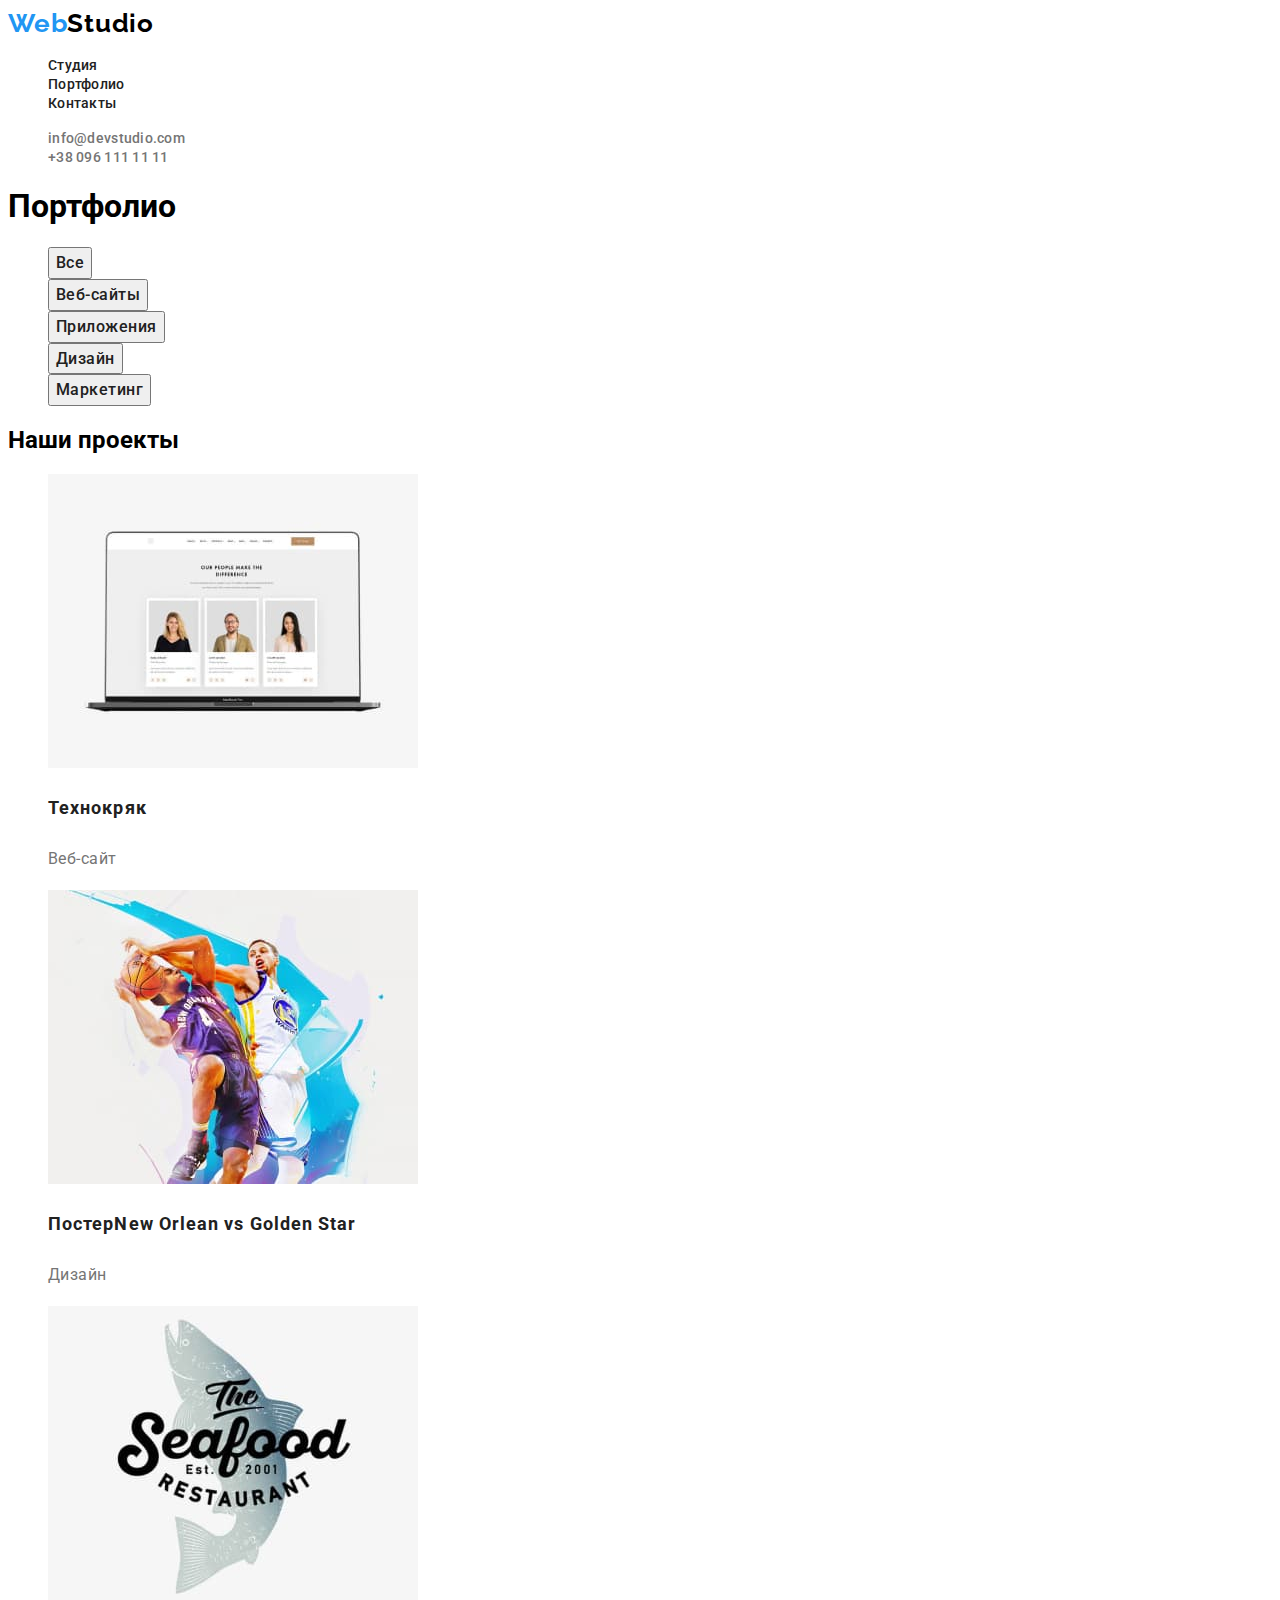
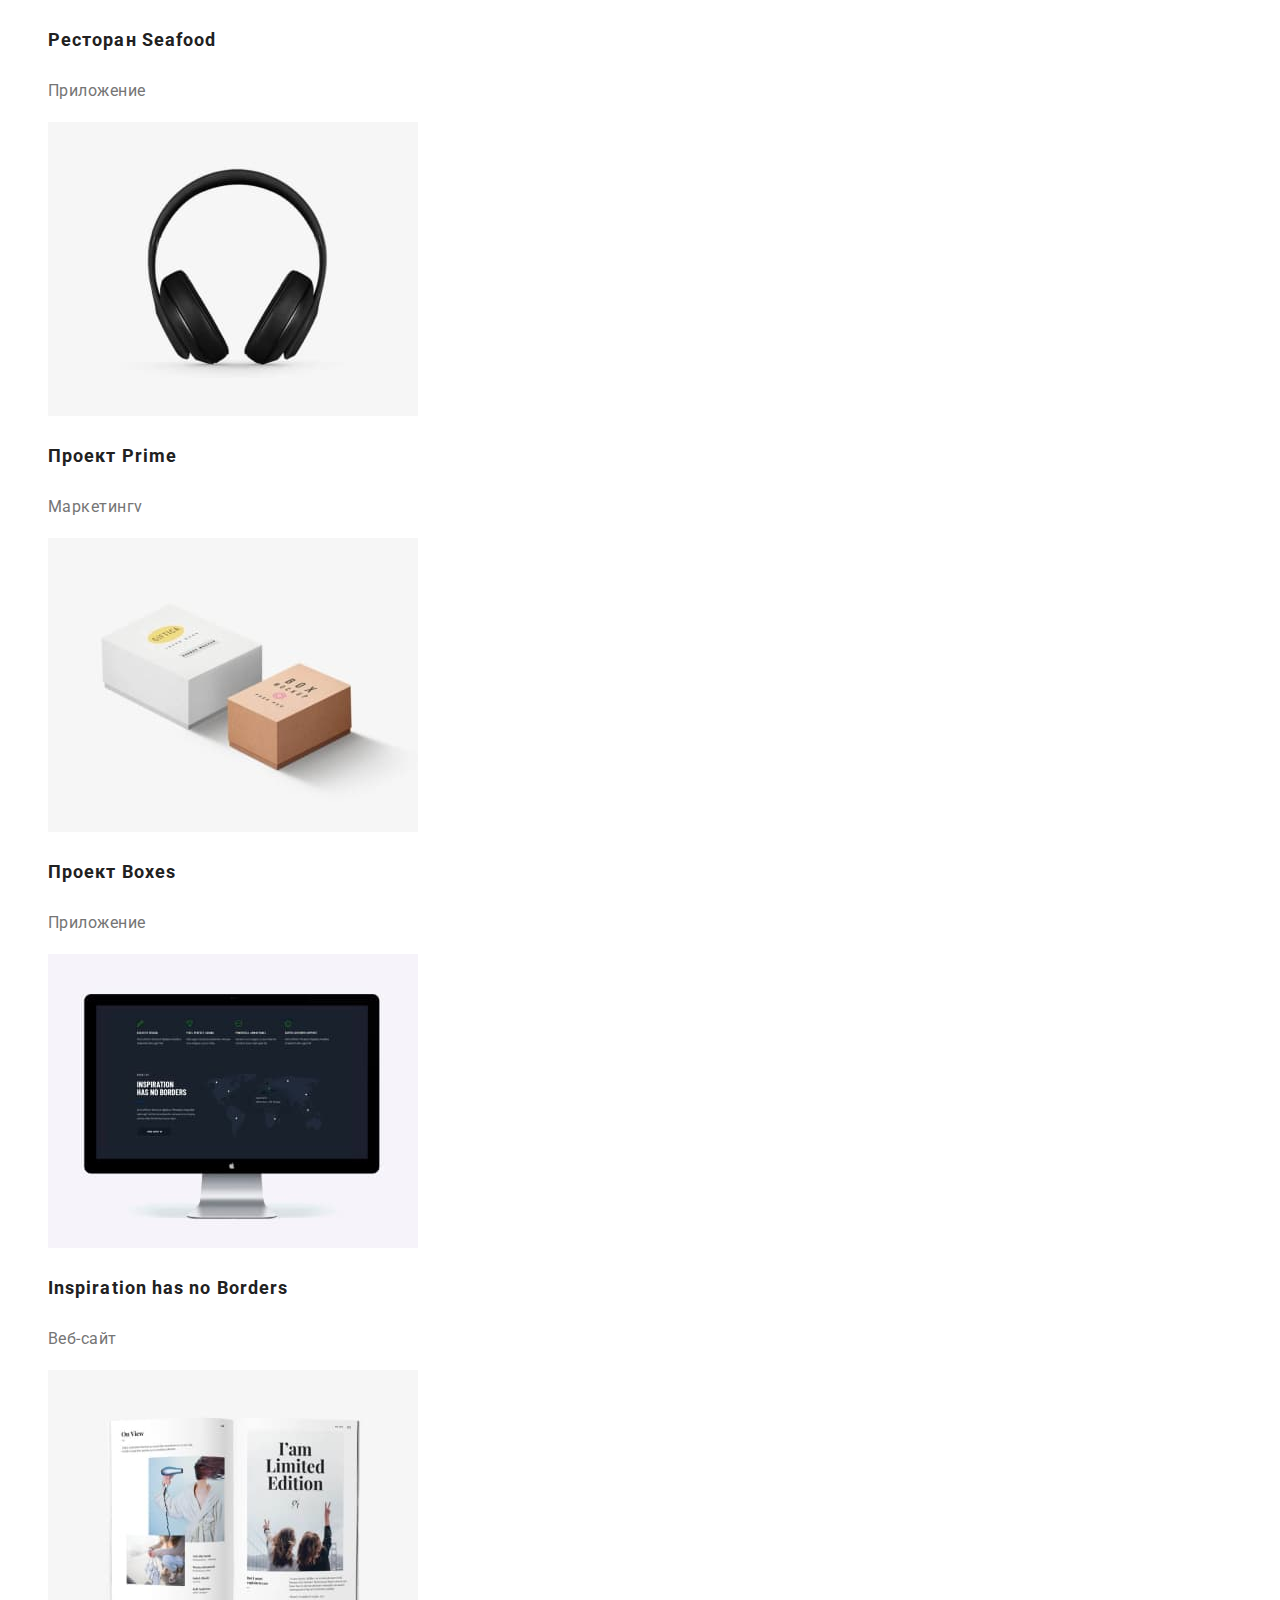
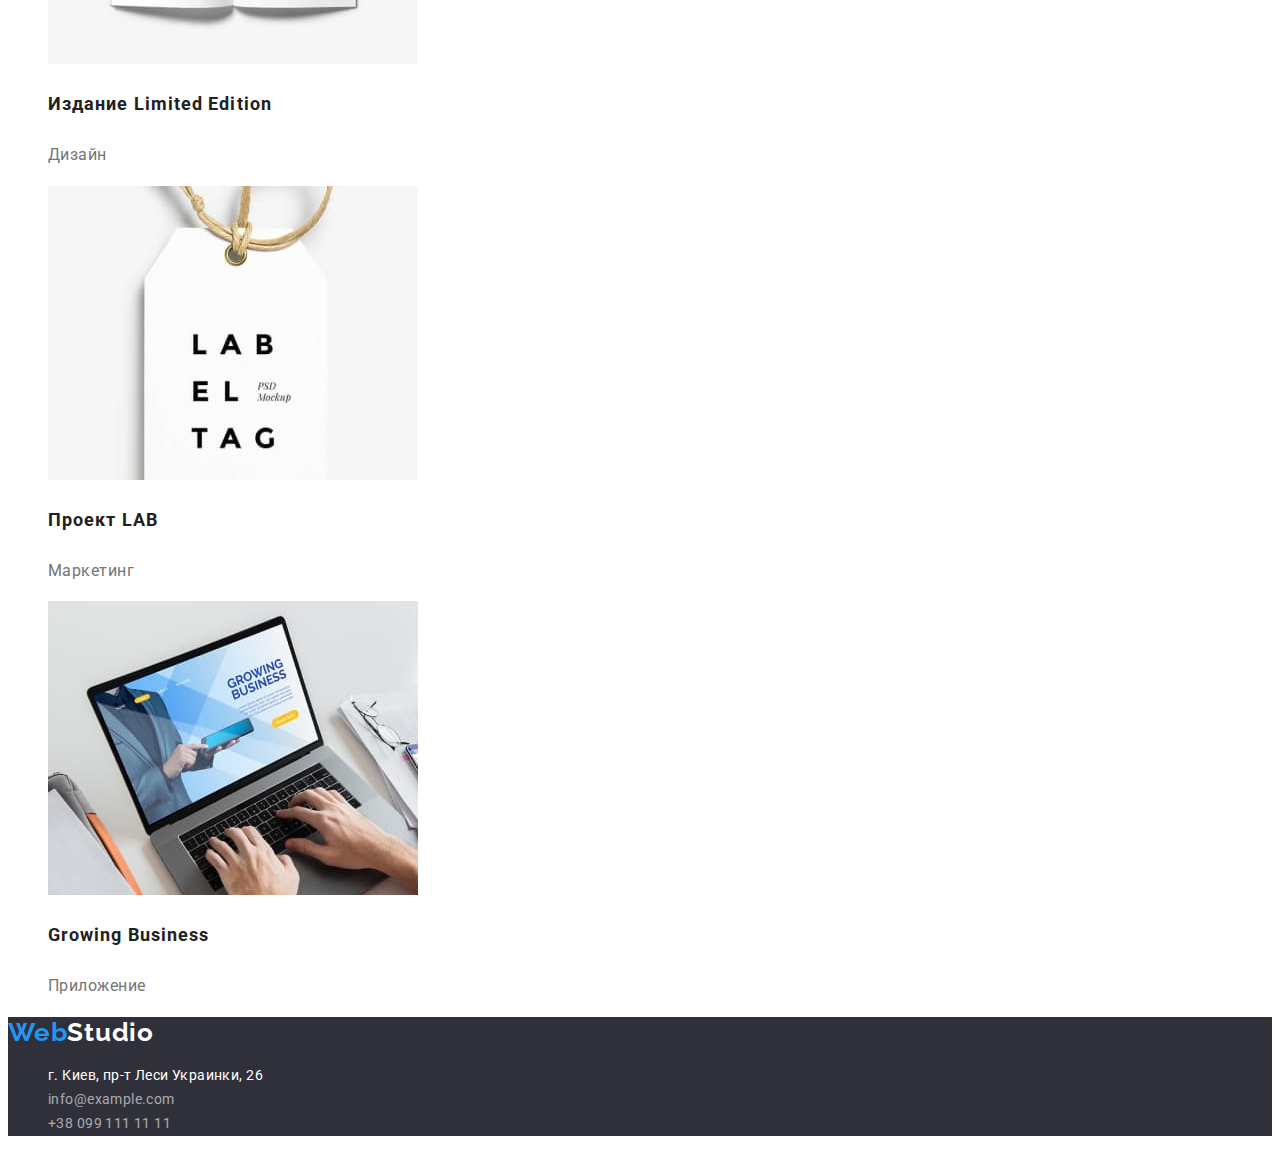
==== portfolio.html @ 003af477 "Update portfolio.html" ====
<!DOCTYPE html>
<html lang="ru">

<head>
    <meta charset="UTF-8">
    <meta http-equiv="X-UA-Compatible" content="IE=edge">
    <meta name="viewport" content="width=device-width, initial-scale=1.0">
    <title>Портфолио</title>
    <link rel="preconnect" href="https://fonts.gstatic.com">
    <link
        href="https://fonts.googleapis.com/css2?family=Raleway:wght@700&family=Roboto:wght@400;500;700;900&display=swap"
        rel="stylesheet">
    <link rel="stylesheet" href="./css/style.css">
</head>

<body>
    <header class="header">
        <nav class="header-nav">
            <a class="logo link" href="./index.html">Web<span>Studio</span></a>
            <ul class="menu list">
                <li class="menu-item"> <a class="menu-link link" href="./index.html">Студия</a>
                </li>

                <li class="menu-item"> <a class="menu-link link" href="./portfolio.html"> Портфолио </a>
                </li>

                <li class="menu-item"> <a class="menu-link link" href="/">Контакты</a>
                </li>
            </ul>
        </nav>

        <ul class="menu list">
            <li class="header-mail"><a class="mail-link link" href="mailto:info@devstudio.com">info@devstudio.com</a>
            </li>
            <li class="header-phone"><a class="phone-link link" href="tel:+380961111111">+38 096 111 11 11</a></li>
        </ul>

    </header>

    <main>
        <section>
            <h1 class="portfolio">Портфолио</h1>
            <ul class="navigation list">
                <li class="nav-element"> <button class="nav-btn" type="button">Все</button> </li>
                <li class="nav-element"> <button class="nav-btn" type="button">Веб-сайты</button> </li>
                <li class="nav-element"> <button class="nav-btn" type="button">Приложения</button> </li>
                <li class="nav-element"> <button class="nav-btn" type="button">Дизайн</button></li>
                <li class="nav-element"> <button class="nav-btn" type="button">Маркетинг</button></li>
            </ul>
        </section>
        <section>
            <h2 class="projects">Наши проекты</h2>
            <ul class="projects-list list">
                <li class="projects-list-item">
                    <img src="./images/portfolio/technokriak.jpg" alt="Страница веб-сайта проекта Технокряк" width="370"
                        height="294">
                    <h3>Технокряк</h3>
                    <p>Веб-сайт</p>
                </li>
                <li class="projects-list-item">
                    <img src="./images/portfolio/basketball-poster.jpg" alt="Игроки команд играют в баскетбол"
                        width="370" height="294">
                    <h3>Постер<span lang="en">New Orlean vs Golden Star</span> </h3>
                    <p>Дизайн</p>
                </li>
                <li class="projects-list-item">
                    <img src="./images/portfolio/seafood.jpg" alt="Логотип ресторана" width="370" height="294">
                    <h3>Ресторан <span lang="en">Seafood</span></h3>
                    <p>Приложение</p>
                </li>
                <li class="projects-list-item">
                    <img src="./images/portfolio/headphone.jpg" alt="Наушники" width="370" height="294">
                    <h3>Проект <span lang="en">Prime</span></h3>
                    <p>Маркетингv</p>
                </li>
                <li class="projects-list-item">
                    <img src="./images/portfolio/boxes.jpg" alt="Образцы коробок з логотипами" width="370" height="294">
                    <h3>Проект <span lang="en">Boxes</span></h3>
                    <p>Приложение</p>
                </li>
                <li class="projects-list-item">
                    <img src="./images/portfolio/inspiration.jpg" alt="Приветственная страница веб-сайта" width="370"
                        height="294">
                    <h3 lang="en">Inspiration has no Borders</h3>
                    <p>Веб-сайт</p>
                </li>

                <li class="projects-list-item">
                    <img src="./images/portfolio/magazine.jpg" alt="Развертка печатного издания" width="370"
                        height="294">
                    <h3>Издание <span lang="en">Limited Edition</span></h3>
                    <p>Дизайн</p>
                </li>

                <li class="projects-list-item">
                    <img src="./images/portfolio/label-tag.jpg" alt="Етикетка бренда" width="370" height="294">
                    <h3>Проект <span lang="en">LAB</span></h3>
                    <p>Маркетинг</p>
                </li>
                <li class="projects-list-item">
                    <img src="./images/portfolio/growing-business.jpg"
                        alt="Приветственная страница приложения на лептопе" width="370" height="294">
                    <h3 lang="en"> Growing Business</h3>
                    <p>Приложение</p>
                </li>
            </ul>
        </section>


    </main>

    <footer class="footer">
        <a class="logo link" href="./index.html"> Web<span>Studio</span></a>
        <address>
            <ul class="main-contact list">
                <li class="footer-location"> <a class="footer-location-link link"
                        href="https://goo.gl/maps/r5K1gxjUBZvfCBvk8">г.
                        Киев, пр-т Леси Украинки, 26</a>
                </li>

                <li class="footer-mail"> <a class="footer-mail-link link"
                        href="mailto:info@example.com">info@example.com</a>
                </li>

                <li class="footer-phone"> <a class="footer-phone-link link" href="tel:+380991111111">+38 099 111 11
                        11</a>
                </li>
            </ul>
        </address>
    </footer>
</body>

</html>
---- css/style.css ----
:root {
  --accent-color: #2196f3;
  --main-text-color: #212121;
  --secondary-text-color: #757575;
  --main-letter-spacing: 0.03em;
  --main-font-size: 14px;
}

body {
  font-family: "Roboto", sans-serif;
}

.list {
  list-style: none;
}

.link {
  text-decoration: none;
}

/*=====================LOGO=======================*/
.logo {
  font-family: "Raleway", "Oleo Script", sans-serif;
  font-weight: 700;
  font-size: 26px;
  line-height: 1.19;
  /* identical to box height */
  letter-spacing: var(--main-letter-spacing);
  color: var(--accent-color);
}
.header .logo span {
  color: #000000;
}

.footer .logo span {
  color: #ffffff;
}
/*========================MENU=====================*/

.header {
  background: #ffffff;
}

.menu-link {
  font-weight: 500;
  font-size: var(--main-font-size);
  line-height: 1.14;
  letter-spacing: 0.02em;
  color: var(--main-text-color);
}

.menu-link:hover,
.menu-link:focus {
  color: var(--accent-color);
}

.mail-link {
  font-weight: 500;
  font-size: var(--main-font-size);
  line-height: 1.14;
  letter-spacing: 0.02em;
  color: var(--secondary-text-color);
}

.mail-link:hover,
.mail-link:focus {
  color: var(--accent-color);
}

.phone-link {
  font-weight: 500;
  font-size: var(--main-font-size);
  line-height: 1.14;
  letter-spacing: 0.02em;
  color: var(--secondary-text-color);
}

.phone-link:hover,
.phone-link:focus {
  color: var(--accent-color);
}

/*=====================HERO========================*/

.hero {
  background: #2f303a;
}

.hero-text {
  font-weight: 900;
  font-size: 44px;
  line-height: 1.36;
  text-align: center;
  letter-spacing: 0.06em;
  text-transform: uppercase;
  color: #ffffff;
}

.hero-btn {
  font-style: normal;
  font-weight: 700;
  font-size: 16px;
  line-height: 1.87;
  letter-spacing: 0.06em;
  color: #ffffff;
  background: var(--accent-color);
  cursor: pointer;
}

.hero-btn:hover,
.hero-btn:focus {
  background: #188ce8;
}

/*======================ADVANTAGES====================*/

.advantages-list-item > h3 {
  font-weight: 700;
  font-size: var(--main-font-size);
  line-height: 1.14;
  letter-spacing: var(--main-letter-spacing);
  text-transform: uppercase;

  color: var(--main-text-color);
}

.advantages-list-item > p {
  font-size: var(--main-font-size);
  line-height: 1.71;
  /* or 171% */

  letter-spacing: var(--main-letter-spacing);
  color: var(--secondary-text-color);
}

/*========================PERFORMANS===============*/

.performans-header {
  font-weight: 700;
  font-size: 36px;
  line-height: 1.16;
  text-align: center;
  letter-spacing: var(--main-letter-spacing);
  color: var(--main-text-color);
}

/*=========================TEAM=====================*/

.our-team {
  background: #f5f4fa;
}

.our-team-header {
  font-weight: 700;
  font-size: 36px;
  line-height: 1.16;
  text-align: center;
  letter-spacing: var(--main-letter-spacing);
  color: var(--main-text-color);
}
.our-team-list-item {
  background: #ffffff;
}

.our-team-list-item > h3 {
  font-weight: 500;
  font-size: 16px;
  line-height: 1.19;
  /* identical to box height */

  /*text-align: center; */
  letter-spacing: var(--main-letter-spacing);
  color: var(--main-text-color);
}

.our-team-list-item > p {
  font-size: 16px;
  line-height: 1.19;
  /* identical to box height */

  /*text-align: center;*/
  letter-spacing: var(--main-letter-spacing);
  color: var(--secondary-text-color);
}

/*========================FOOTER====================*/

.footer {
  background: #2f303a;
}

.footer-location-link {
  font-weight: 400;
  font-style: normal;
  font-size: var(--main-font-size);
  line-height: 1.71;
  /* or 171% */
  letter-spacing: var(--main-letter-spacing);
  color: #ffffff;
}
.footer-mail-link,
.footer-phone-link {
  font-weight: 400;
  font-style: normal;
  font-size: var(--main-font-size);
  line-height: 1.71;
  /* or 171% */
  letter-spacing: var(--main-letter-spacing);
  color: rgba(255, 255, 255, 0.6);
}

/*=====================PORTFOLIO======================*/
/*=====================NAVIGATION====================*/

.nav-btn {
  font: inherit;
  font-weight: 500;
  font-size: 16px;
  line-height: 1.62;
  /* identical to box height, or 162% */

  /*text-align: center;*/
  letter-spacing: var(--main-letter-spacing);
  color: var(--main-text-color);
}

.nav-btn:focus,
.nav-btn:hover {
  color: #ffffff;
  background-color: var(--accent-color);
  cursor: pointer;
}

.projects-list-item > h3 {
  font-weight: 700;
  font-size: 18px;
  line-height: 2;
  /* identical to box height, or 200% */
  letter-spacing: 0.06em;
  color: var(--main-text-color);
}

.projects-list-item > p {
  font-size: 16px;
  line-height: 1.87;
  /* identical to box height, or 187% */
  letter-spacing: var(--main-letter-spacing);
  color: var(--secondary-text-color);
}
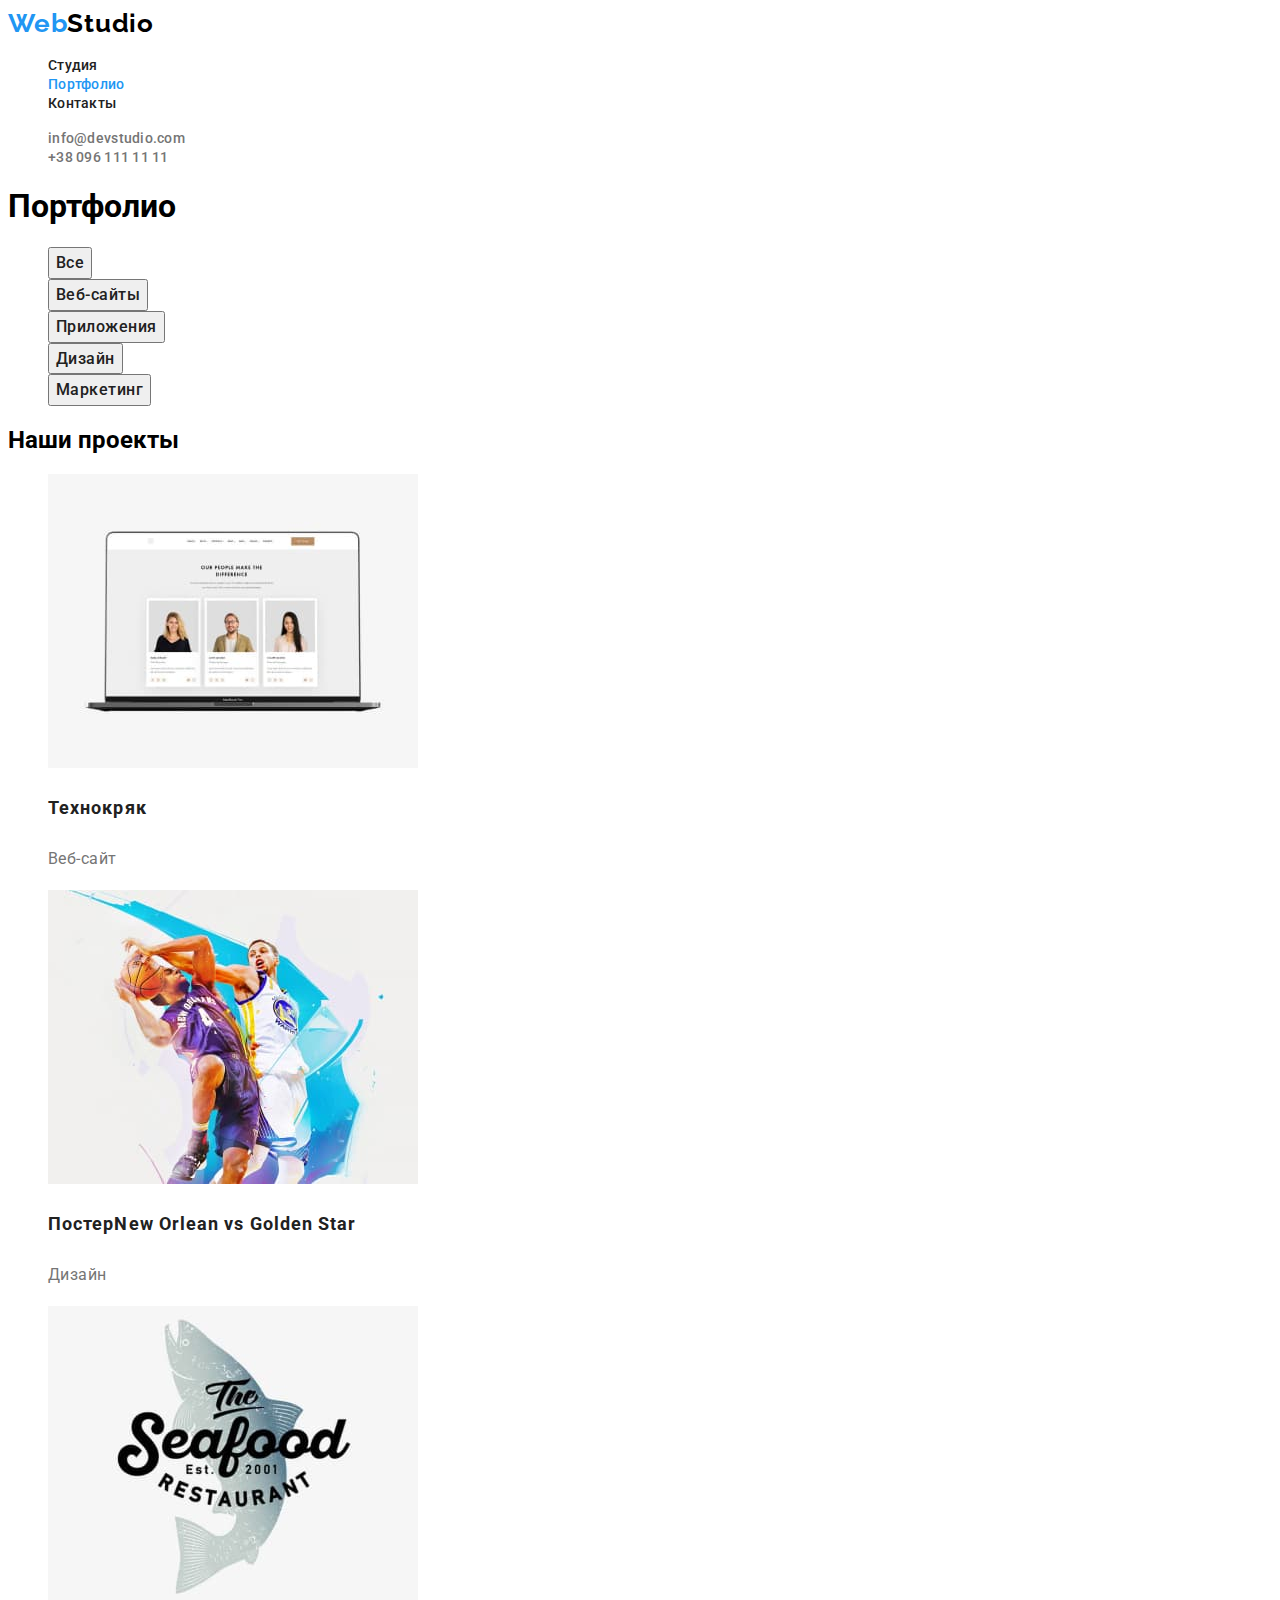
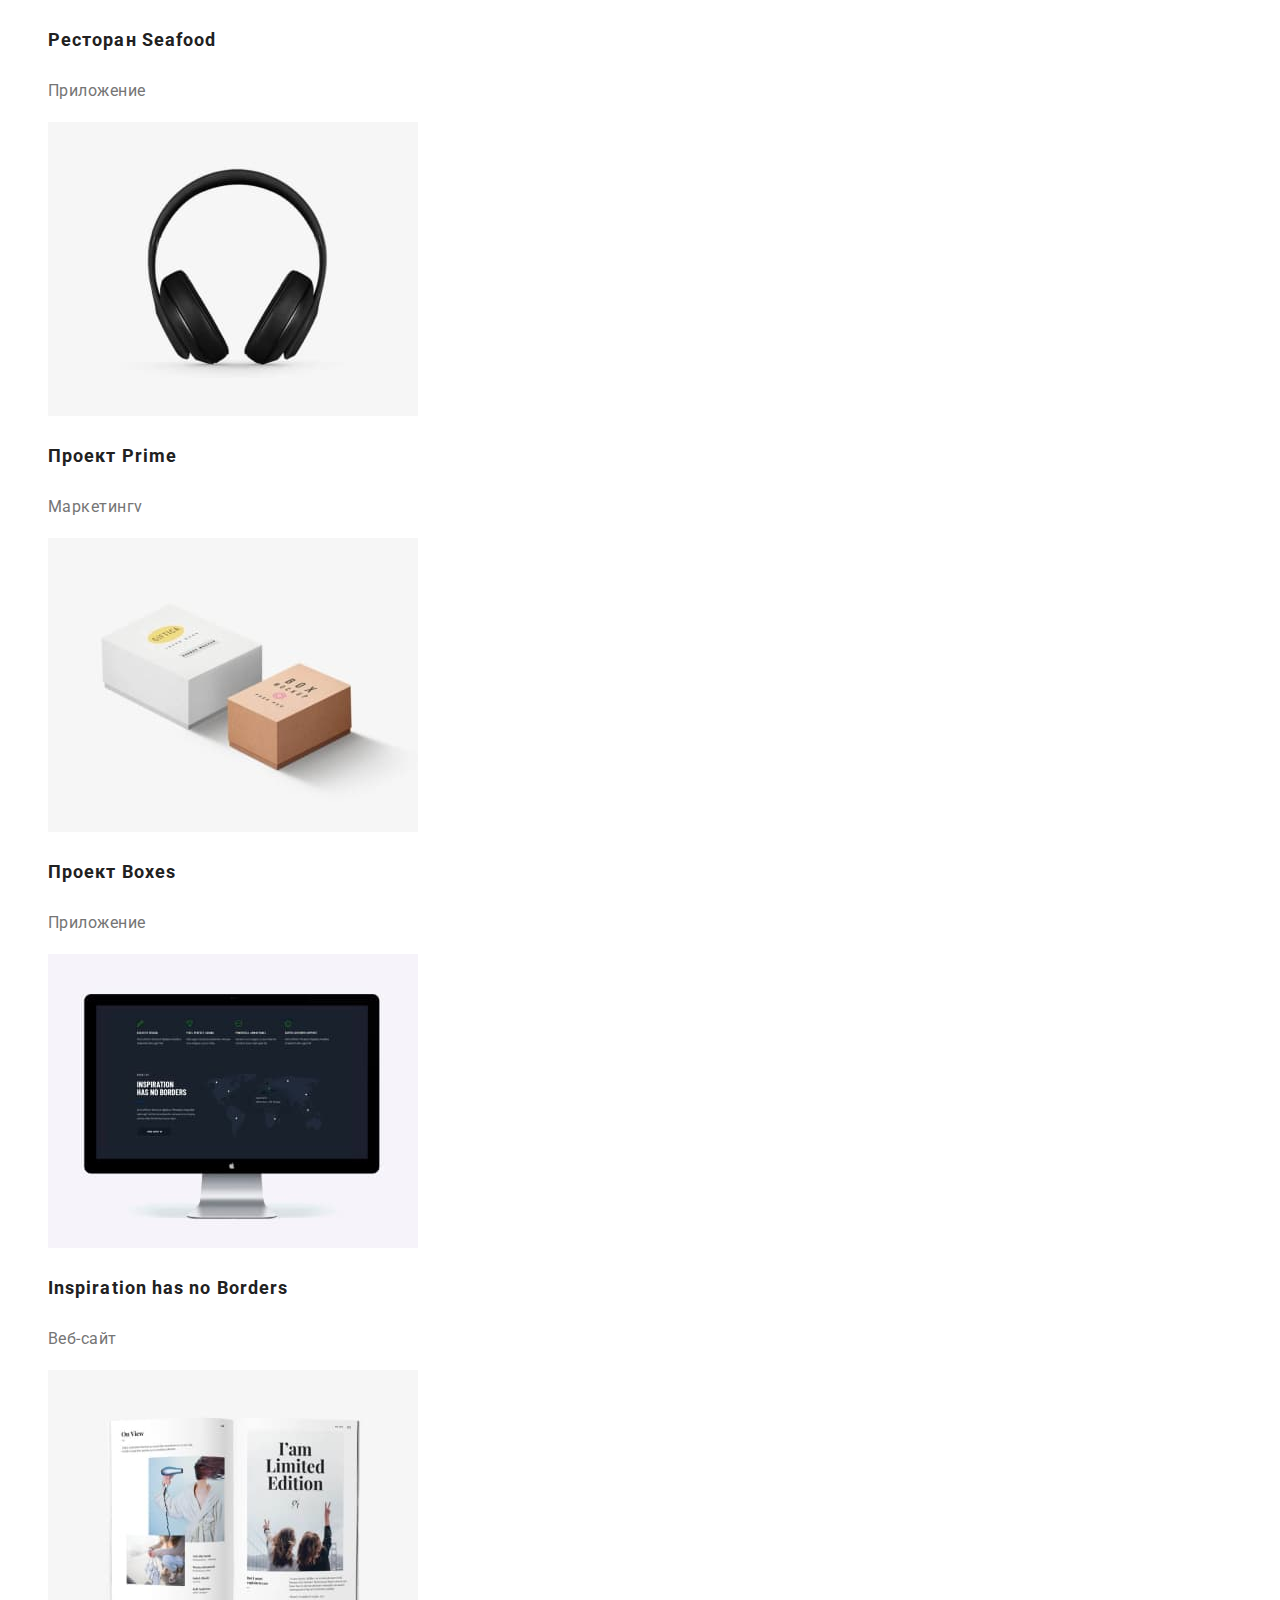
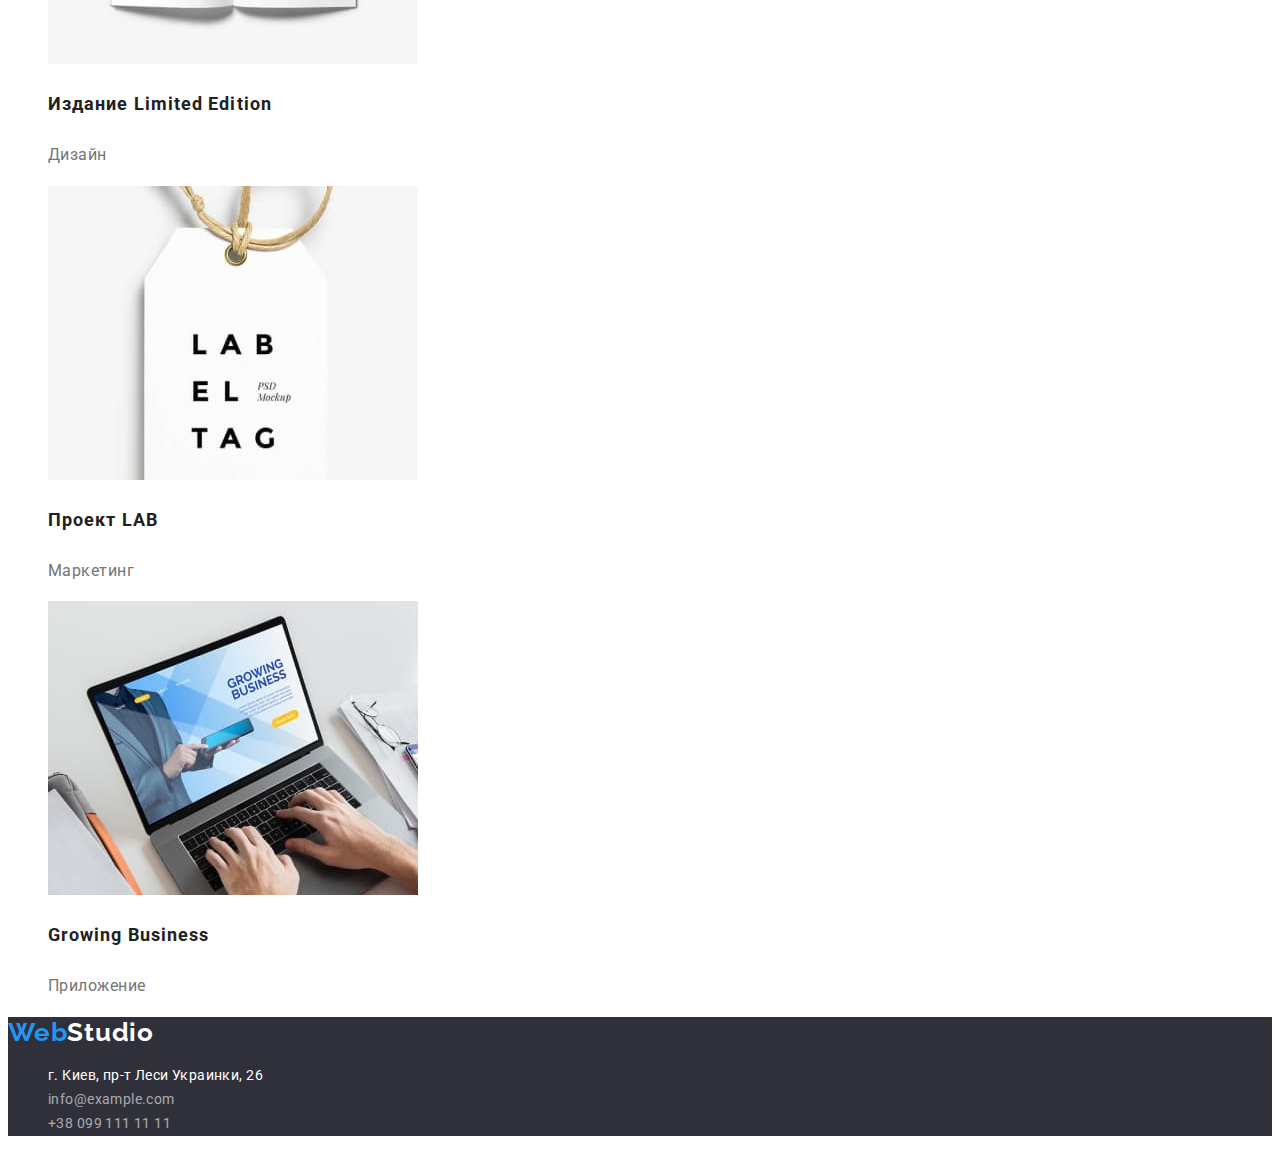
==== commit 8955b559: "Додає стан поточної сторінки" ====
--- a/portfolio.html
+++ b/portfolio.html
@@ -21,7 +21,7 @@
                 <li class="menu-item"> <a class="menu-link link" href="./index.html">Студия</a>
                 </li>
 
-                <li class="menu-item"> <a class="menu-link link" href="./portfolio.html"> Портфолио </a>
+                <li class="menu-item"> <a class="menu-link link current" href="./portfolio.html"> Портфолио </a>
                 </li>
 
                 <li class="menu-item"> <a class="menu-link link" href="/">Контакты</a>
@@ -30,9 +30,11 @@
         </nav>
 
         <ul class="menu list">
-            <li class="header-mail"><a class="mail-link link" href="mailto:info@devstudio.com">info@devstudio.com</a>
+            <li class="header-mail"><a class="header-contact-link link"
+                    href="mailto:info@devstudio.com">info@devstudio.com</a>
             </li>
-            <li class="header-phone"><a class="phone-link link" href="tel:+380961111111">+38 096 111 11 11</a></li>
+            <li class="header-phone"><a class="header-contact-link link" href="tel:+380961111111">+38 096 111 11 11</a>
+            </li>
         </ul>
 
     </header>
@@ -47,9 +49,9 @@
                 <li class="nav-element"> <button class="nav-btn" type="button">Дизайн</button></li>
                 <li class="nav-element"> <button class="nav-btn" type="button">Маркетинг</button></li>
             </ul>
-        </section>
-        <section>
+
             <h2 class="projects">Наши проекты</h2>
+
             <ul class="projects-list list">
                 <li class="projects-list-item">
                     <img src="./images/portfolio/technokriak.jpg" alt="Страница веб-сайта проекта Технокряк" width="370"
@@ -118,11 +120,11 @@
                         Киев, пр-т Леси Украинки, 26</a>
                 </li>
 
-                <li class="footer-mail"> <a class="footer-mail-link link"
+                <li class="footer-mail"> <a class="footer-contact-link link"
                         href="mailto:info@example.com">info@example.com</a>
                 </li>
 
-                <li class="footer-phone"> <a class="footer-phone-link link" href="tel:+380991111111">+38 099 111 11
+                <li class="footer-phone"> <a class="footer-contact-link link" href="tel:+380991111111">+38 099 111 11
                         11</a>
                 </li>
             </ul>
--- a/css/style.css
+++ b/css/style.css
@@ -2,8 +2,15 @@
   --accent-color: #2196f3;
   --main-text-color: #212121;
   --secondary-text-color: #757575;
+  --accent-content-color: #ffffff;
+  --header-logo-color: #000000;
   --main-letter-spacing: 0.03em;
   --main-font-size: 14px;
+  --hero-bgr: #2f303a;
+  --focus-hero-btn-bgr:#188ce8;
+  --our-team-bgr: #f5f4fa;
+  --footer-bgr: #2f303a;
+  --footer-link-color: rgba(255, 255, 255, 0.6);
 }
 
 body {
@@ -16,6 +23,7 @@
 
 .link {
   text-decoration: none;
+  color: inherit;
 }
 
 /*=====================LOGO=======================*/
@@ -28,17 +36,18 @@
   letter-spacing: var(--main-letter-spacing);
   color: var(--accent-color);
 }
+
 .header .logo span {
-  color: #000000;
+  color: var(--header-logo-color);
 }
 
 .footer .logo span {
-  color: #ffffff;
+  color: var(--accent-content-color);
 }
 /*========================MENU=====================*/
 
 .header {
-  background: #ffffff;
+  color: var(--accent-content-color);;
 }
 
 .menu-link {
@@ -54,7 +63,11 @@
   color: var(--accent-color);
 }
 
-.mail-link {
+.menu-link.current {
+  color: var(--accent-color); 
+}
+
+.header-contact-link {
   font-weight: 500;
   font-size: var(--main-font-size);
   line-height: 1.14;
@@ -62,28 +75,15 @@
   color: var(--secondary-text-color);
 }
 
-.mail-link:hover,
-.mail-link:focus {
+.header-contact-link:hover,
+.header-contact-link:focus {
   color: var(--accent-color);
 }
 
-.phone-link {
-  font-weight: 500;
-  font-size: var(--main-font-size);
-  line-height: 1.14;
-  letter-spacing: 0.02em;
-  color: var(--secondary-text-color);
-}
-
-.phone-link:hover,
-.phone-link:focus {
-  color: var(--accent-color);
-}
-
 /*=====================HERO========================*/
 
 .hero {
-  background: #2f303a;
+  background: var(--hero-bgr);
 }
 
 .hero-text {
@@ -93,7 +93,7 @@
   text-align: center;
   letter-spacing: 0.06em;
   text-transform: uppercase;
-  color: #ffffff;
+  color: var(--accent-content-color);
 }
 
 .hero-btn {
@@ -102,14 +102,14 @@
   font-size: 16px;
   line-height: 1.87;
   letter-spacing: 0.06em;
-  color: #ffffff;
+  color: var(--accent-content-color);
   background: var(--accent-color);
   cursor: pointer;
 }
 
 .hero-btn:hover,
 .hero-btn:focus {
-  background: #188ce8;
+  background: var(--focus-hero-btn-bgr);
 }
 
 /*======================ADVANTAGES====================*/
@@ -147,7 +147,7 @@
 /*=========================TEAM=====================*/
 
 .our-team {
-  background: #f5f4fa;
+  background: var(--our-team-bgr);
 }
 
 .our-team-header {
@@ -159,10 +159,10 @@
   color: var(--main-text-color);
 }
 .our-team-list-item {
-  background: #ffffff;
-}
-
-.our-team-list-item > h3 {
+  background: var(--accent-content-color);
+}
+
+.our-team-title {
   font-weight: 500;
   font-size: 16px;
   line-height: 1.19;
@@ -173,7 +173,7 @@
   color: var(--main-text-color);
 }
 
-.our-team-list-item > p {
+.our-team-description {
   font-size: 16px;
   line-height: 1.19;
   /* identical to box height */
@@ -186,7 +186,7 @@
 /*========================FOOTER====================*/
 
 .footer {
-  background: #2f303a;
+  background: var(--footer-bgr);
 }
 
 .footer-location-link {
@@ -196,17 +196,16 @@
   line-height: 1.71;
   /* or 171% */
   letter-spacing: var(--main-letter-spacing);
-  color: #ffffff;
-}
-.footer-mail-link,
-.footer-phone-link {
+  color: var(--accent-content-color);
+}
+.footer-contact-link {
   font-weight: 400;
   font-style: normal;
   font-size: var(--main-font-size);
   line-height: 1.71;
   /* or 171% */
   letter-spacing: var(--main-letter-spacing);
-  color: rgba(255, 255, 255, 0.6);
+  color: var(--footer-link-color);
 }
 
 /*=====================PORTFOLIO======================*/
@@ -226,7 +225,7 @@
 
 .nav-btn:focus,
 .nav-btn:hover {
-  color: #ffffff;
+  color: var(--accent-content-color);
   background-color: var(--accent-color);
   cursor: pointer;
 }
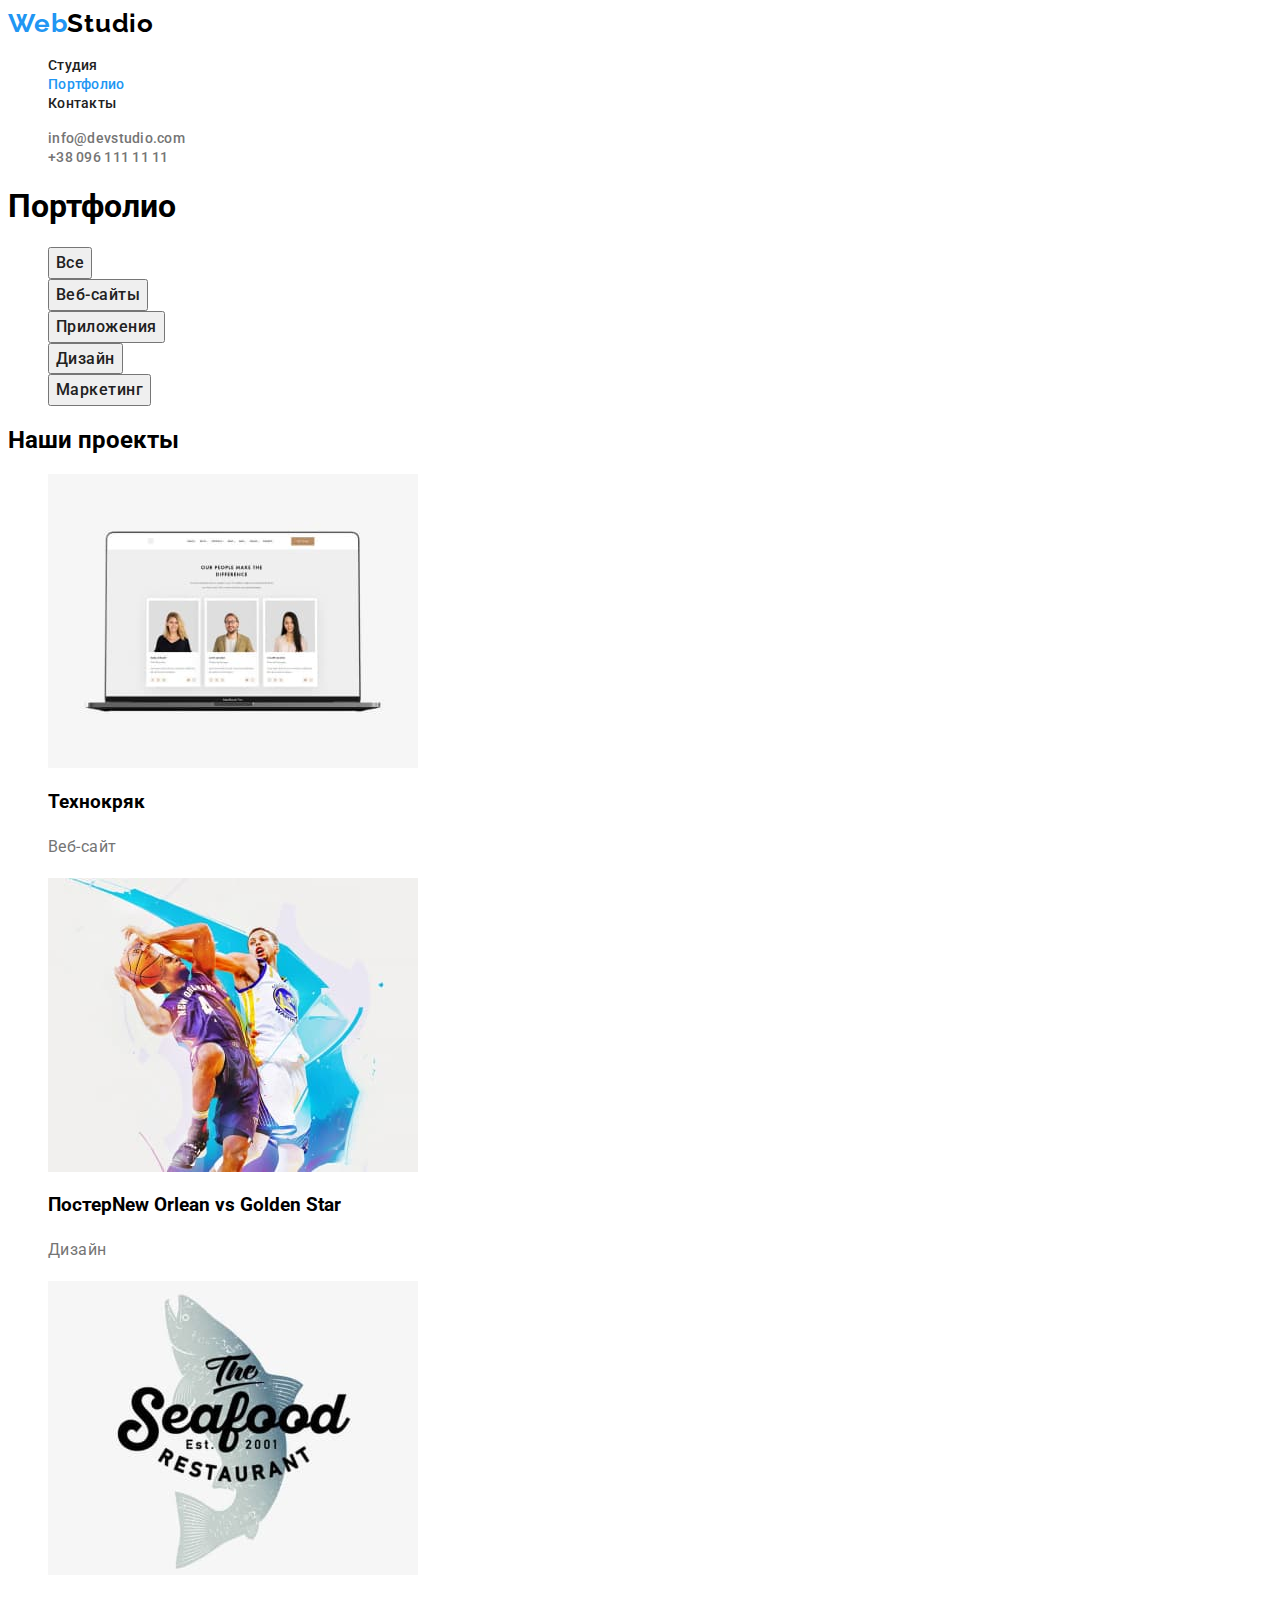
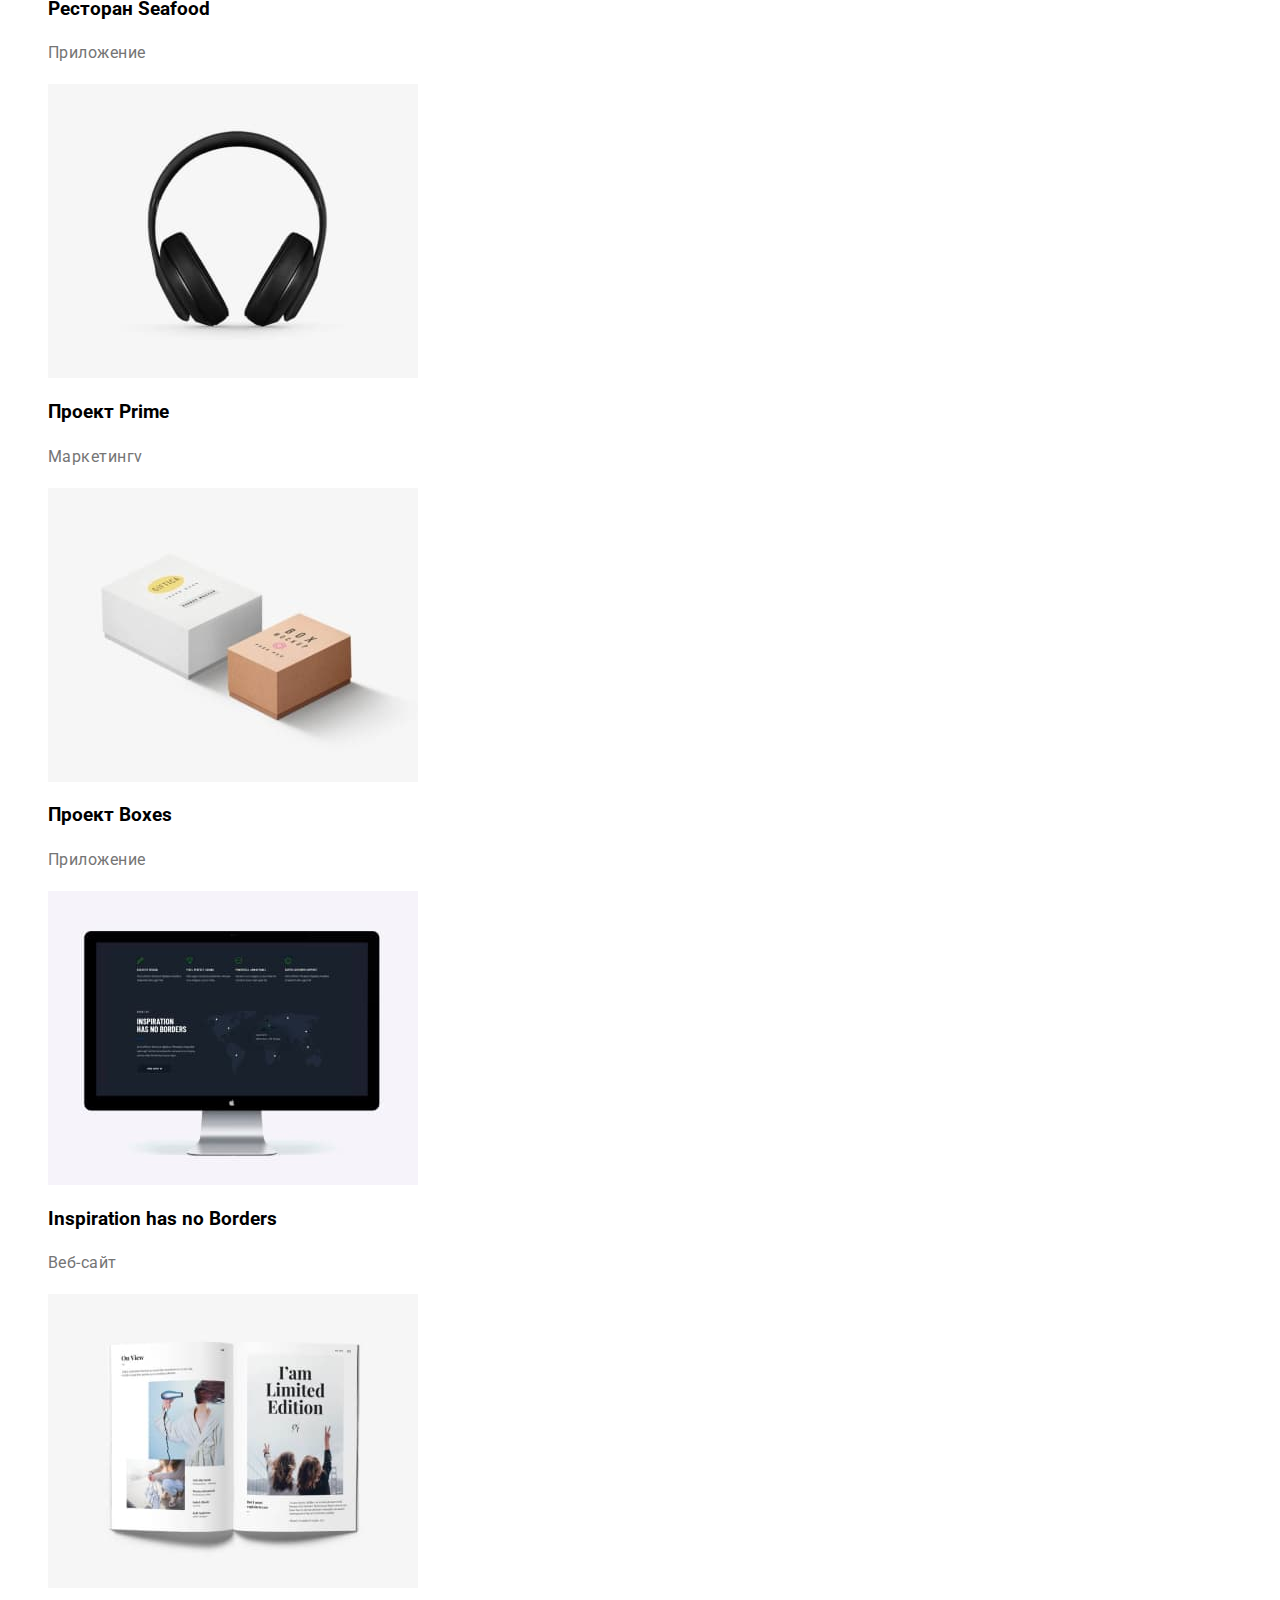
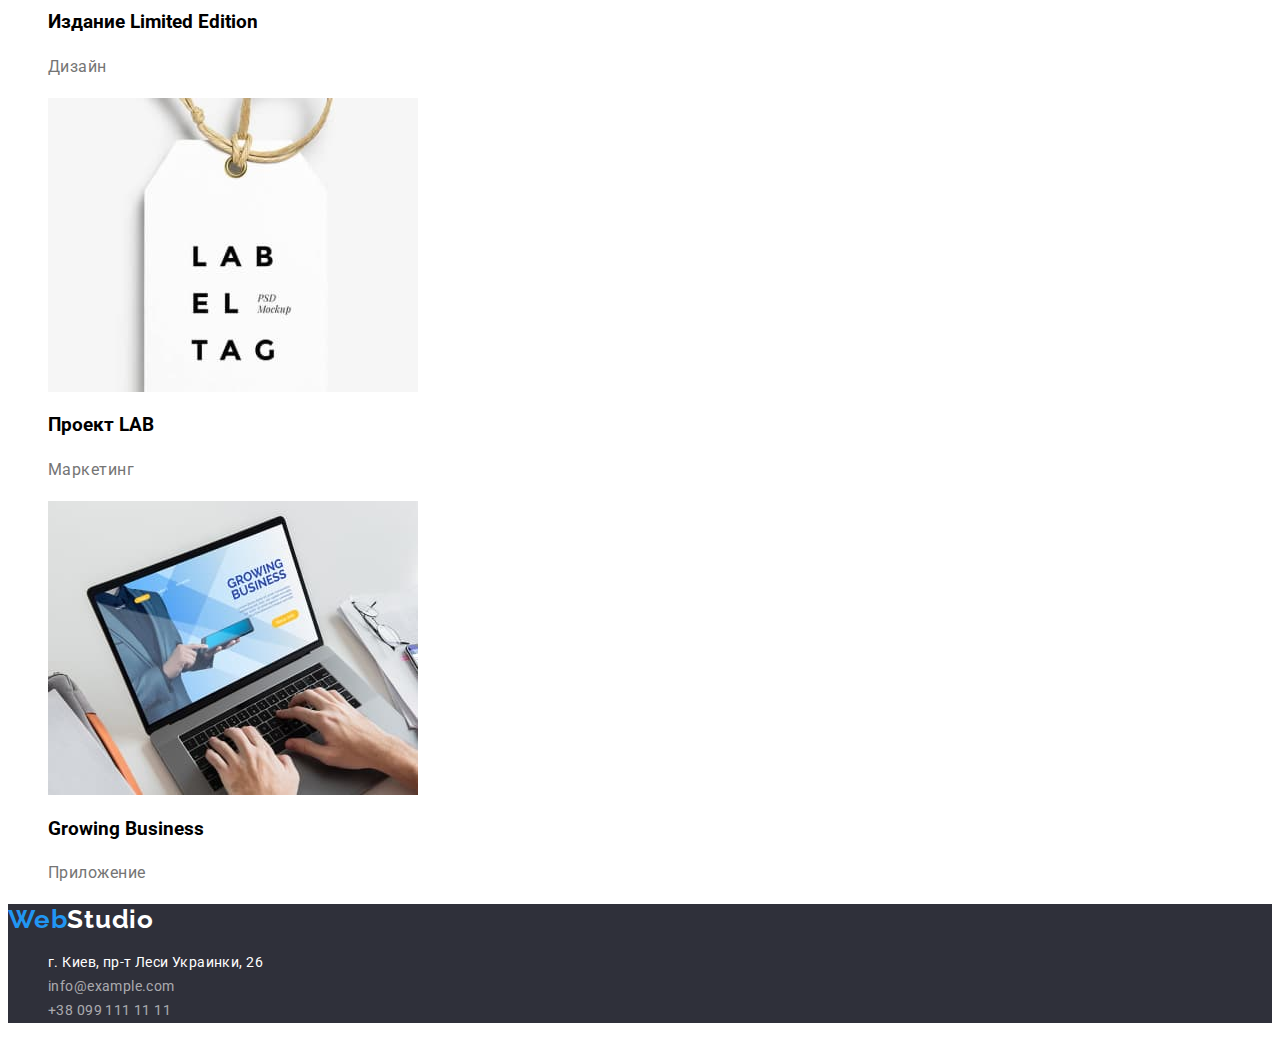
==== commit c70eba06: "оптимізує класи портфоліо" ====
--- a/portfolio.html
+++ b/portfolio.html
@@ -18,22 +18,23 @@
         <nav class="header-nav">
             <a class="logo link" href="./index.html">Web<span>Studio</span></a>
             <ul class="menu list">
-                <li class="menu-item"> <a class="menu-link link" href="./index.html">Студия</a>
+                <li class="menu-item"> <a class="header-link navigation link" href="./index.html">Студия</a>
                 </li>
 
-                <li class="menu-item"> <a class="menu-link link current" href="./portfolio.html"> Портфолио </a>
+                <li class="menu-item"> <a class="header-link navigation link current" href="./portfolio.html"> Портфолио
+                    </a>
                 </li>
 
-                <li class="menu-item"> <a class="menu-link link" href="/">Контакты</a>
+                <li class="menu-item"> <a class="header-link navigation link" href="/">Контакты</a>
                 </li>
             </ul>
         </nav>
 
         <ul class="menu list">
-            <li class="header-mail"><a class="header-contact-link link"
+            <li class="header-mail"><a class="header-link contacts link"
                     href="mailto:info@devstudio.com">info@devstudio.com</a>
             </li>
-            <li class="header-phone"><a class="header-contact-link link" href="tel:+380961111111">+38 096 111 11 11</a>
+            <li class="header-phone"><a class="header-link contacts link" href="tel:+380961111111">+38 096 111 11 11</a>
             </li>
         </ul>
 
@@ -56,54 +57,54 @@
                 <li class="projects-list-item">
                     <img src="./images/portfolio/technokriak.jpg" alt="Страница веб-сайта проекта Технокряк" width="370"
                         height="294">
-                    <h3>Технокряк</h3>
-                    <p>Веб-сайт</p>
+                    <h3 class="project-list-title">Технокряк</h3>
+                    <p class="projects-list-descr">Веб-сайт</p>
                 </li>
                 <li class="projects-list-item">
                     <img src="./images/portfolio/basketball-poster.jpg" alt="Игроки команд играют в баскетбол"
                         width="370" height="294">
-                    <h3>Постер<span lang="en">New Orlean vs Golden Star</span> </h3>
-                    <p>Дизайн</p>
+                    <h3 class="project-list-title">Постер<span lang="en">New Orlean vs Golden Star</span> </h3>
+                    <p class="projects-list-descr">Дизайн</p>
                 </li>
                 <li class="projects-list-item">
                     <img src="./images/portfolio/seafood.jpg" alt="Логотип ресторана" width="370" height="294">
-                    <h3>Ресторан <span lang="en">Seafood</span></h3>
-                    <p>Приложение</p>
+                    <h3 class="project-list-title">Ресторан <span lang="en">Seafood</span></h3>
+                    <p class="projects-list-descr">Приложение</p>
                 </li>
                 <li class="projects-list-item">
                     <img src="./images/portfolio/headphone.jpg" alt="Наушники" width="370" height="294">
-                    <h3>Проект <span lang="en">Prime</span></h3>
-                    <p>Маркетингv</p>
+                    <h3 class="project-list-title">Проект <span lang="en">Prime</span></h3>
+                    <p class="projects-list-descr">Маркетингv</p>
                 </li>
                 <li class="projects-list-item">
                     <img src="./images/portfolio/boxes.jpg" alt="Образцы коробок з логотипами" width="370" height="294">
-                    <h3>Проект <span lang="en">Boxes</span></h3>
-                    <p>Приложение</p>
+                    <h3 class="project-list-title">Проект <span lang="en">Boxes</span></h3>
+                    <p class="projects-list-descr">Приложение</p>
                 </li>
                 <li class="projects-list-item">
                     <img src="./images/portfolio/inspiration.jpg" alt="Приветственная страница веб-сайта" width="370"
                         height="294">
-                    <h3 lang="en">Inspiration has no Borders</h3>
-                    <p>Веб-сайт</p>
+                    <h3 class="project-list-title" lang="en">Inspiration has no Borders</h3>
+                    <p class="projects-list-descr">Веб-сайт</p>
                 </li>
 
                 <li class="projects-list-item">
                     <img src="./images/portfolio/magazine.jpg" alt="Развертка печатного издания" width="370"
                         height="294">
-                    <h3>Издание <span lang="en">Limited Edition</span></h3>
-                    <p>Дизайн</p>
+                    <h3 class="project-list-title">Издание <span lang="en">Limited Edition</span></h3>
+                    <p class="projects-list-descr">Дизайн</p>
                 </li>
 
                 <li class="projects-list-item">
                     <img src="./images/portfolio/label-tag.jpg" alt="Етикетка бренда" width="370" height="294">
-                    <h3>Проект <span lang="en">LAB</span></h3>
-                    <p>Маркетинг</p>
+                    <h3 class="project-list-title">Проект <span lang="en">LAB</span></h3>
+                    <p class="projects-list-descr">Маркетинг</p>
                 </li>
                 <li class="projects-list-item">
                     <img src="./images/portfolio/growing-business.jpg"
                         alt="Приветственная страница приложения на лептопе" width="370" height="294">
-                    <h3 lang="en"> Growing Business</h3>
-                    <p>Приложение</p>
+                    <h3 class="project-list-title" lang="en"> Growing Business</h3>
+                    <p class="projects-list-descr">Приложение</p>
                 </li>
             </ul>
         </section>
--- a/css/style.css
+++ b/css/style.css
@@ -7,7 +7,7 @@
   --main-letter-spacing: 0.03em;
   --main-font-size: 14px;
   --hero-bgr: #2f303a;
-  --focus-hero-btn-bgr:#188ce8;
+  --focus-hero-btn-bgr: #188ce8;
   --our-team-bgr: #f5f4fa;
   --footer-bgr: #2f303a;
   --footer-link-color: rgba(255, 255, 255, 0.6);
@@ -47,10 +47,34 @@
 /*========================MENU=====================*/
 
 .header {
-  color: var(--accent-content-color);;
-}
-
-.menu-link {
+  color: var(--accent-content-color);
+}
+
+.header-link {
+  font-weight: 500;
+  font-size: var(--main-font-size);
+  line-height: 1.14;
+  letter-spacing: 0.02em;
+}
+
+.header-link:focus,
+.header-link:hover {
+  color: var(--accent-color);
+}
+
+.navigation {
+  color: var(--main-text-color);
+}
+
+.contacts {
+  color: var(--secondary-text-color);
+}
+
+.header-link.current {
+  color: var(--accent-color);
+}
+
+/*.menu-link {
   font-weight: 500;
   font-size: var(--main-font-size);
   line-height: 1.14;
@@ -78,7 +102,7 @@
 .header-contact-link:hover,
 .header-contact-link:focus {
   color: var(--accent-color);
-}
+}*/
 
 /*=====================HERO========================*/
 
@@ -230,7 +254,7 @@
   cursor: pointer;
 }
 
-.projects-list-item > h3 {
+.projects-list-title {
   font-weight: 700;
   font-size: 18px;
   line-height: 2;
@@ -239,12 +263,10 @@
   color: var(--main-text-color);
 }
 
-.projects-list-item > p {
+.projects-list-descr {
   font-size: 16px;
   line-height: 1.87;
   /* identical to box height, or 187% */
   letter-spacing: var(--main-letter-spacing);
   color: var(--secondary-text-color);
 }
-
-
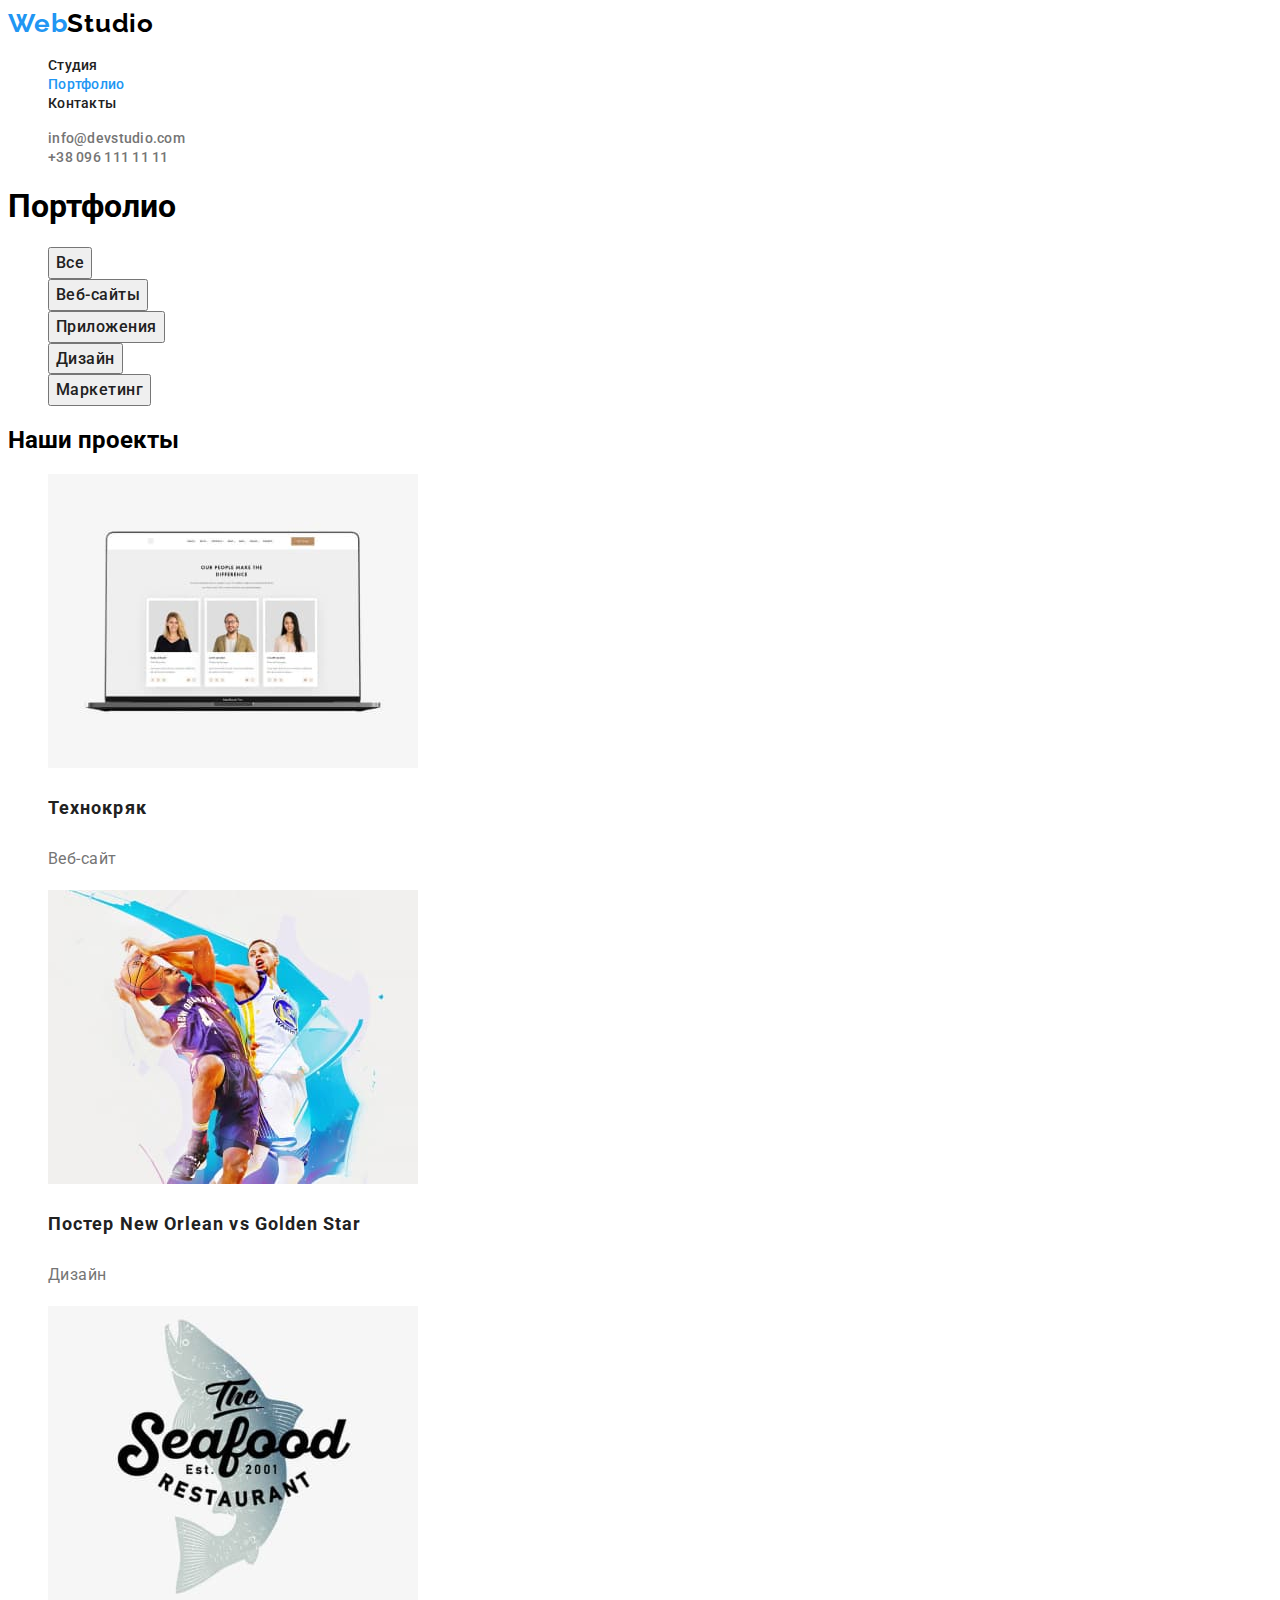
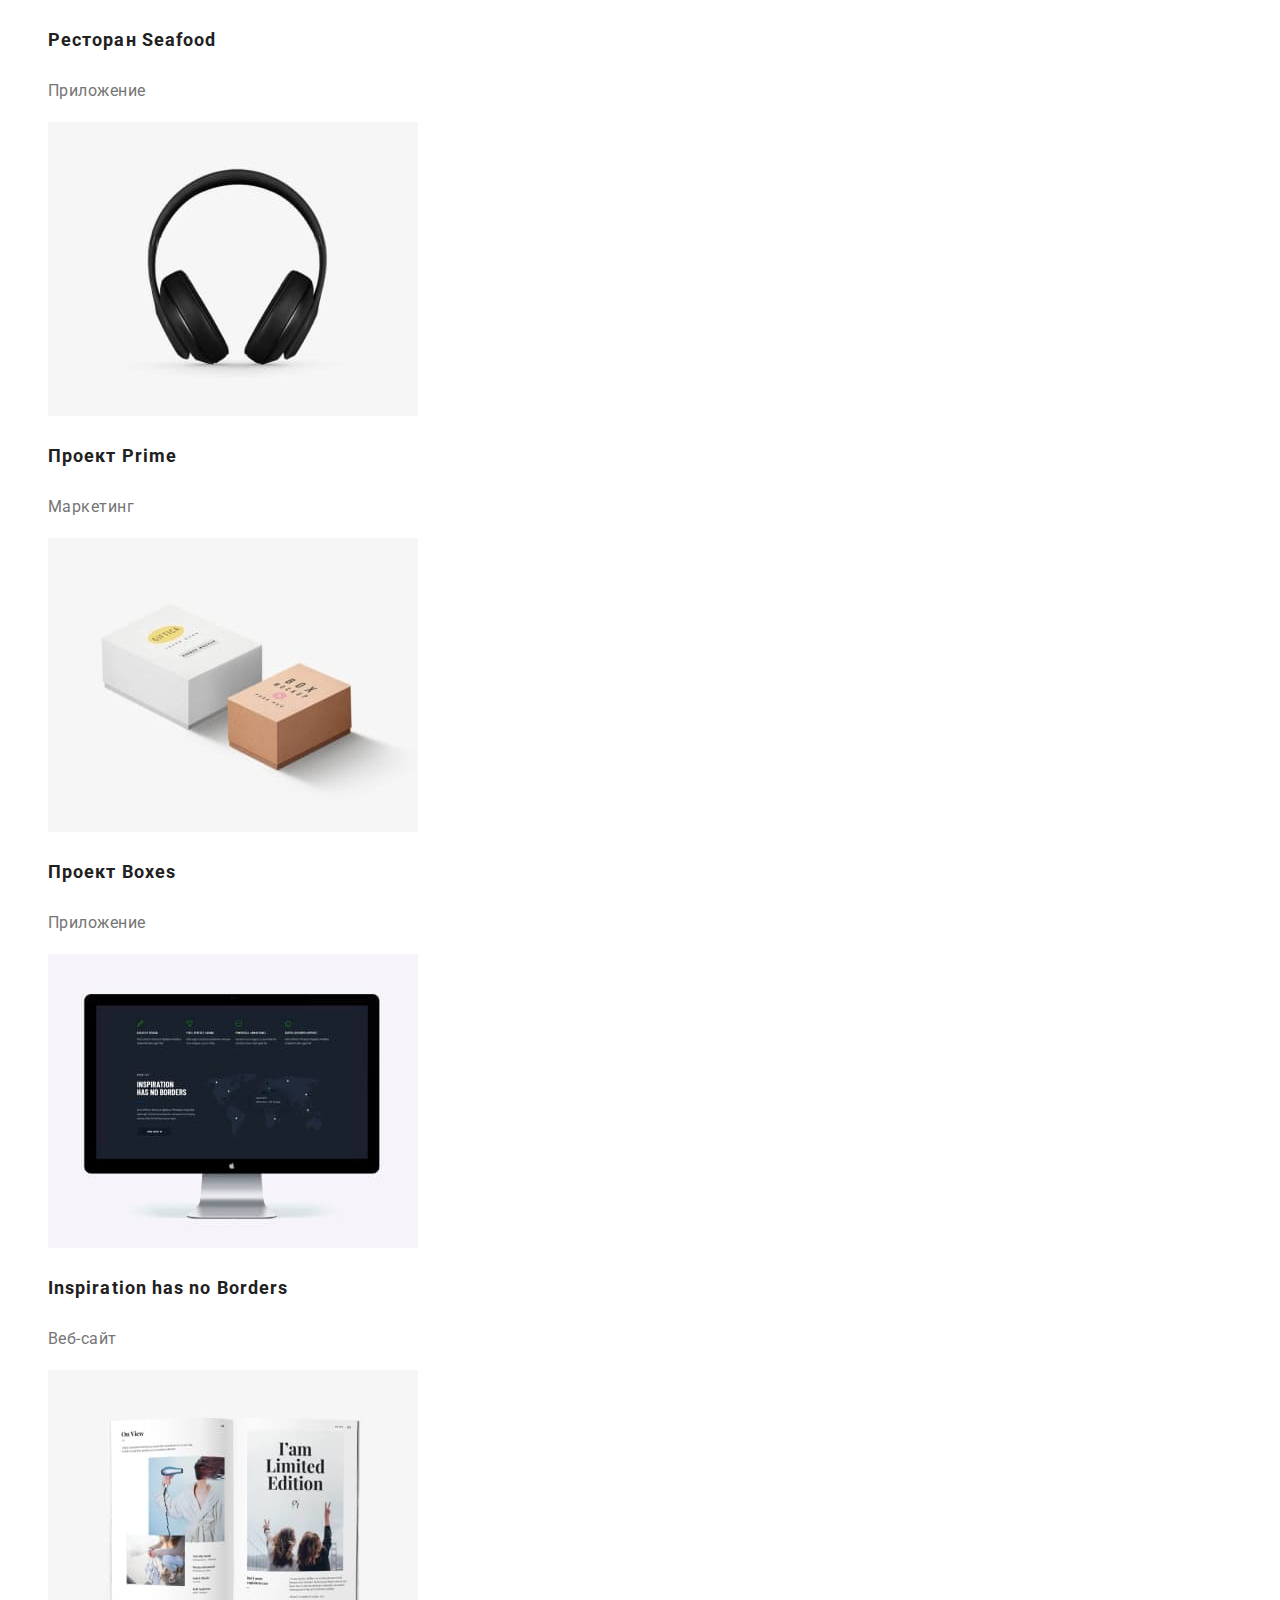
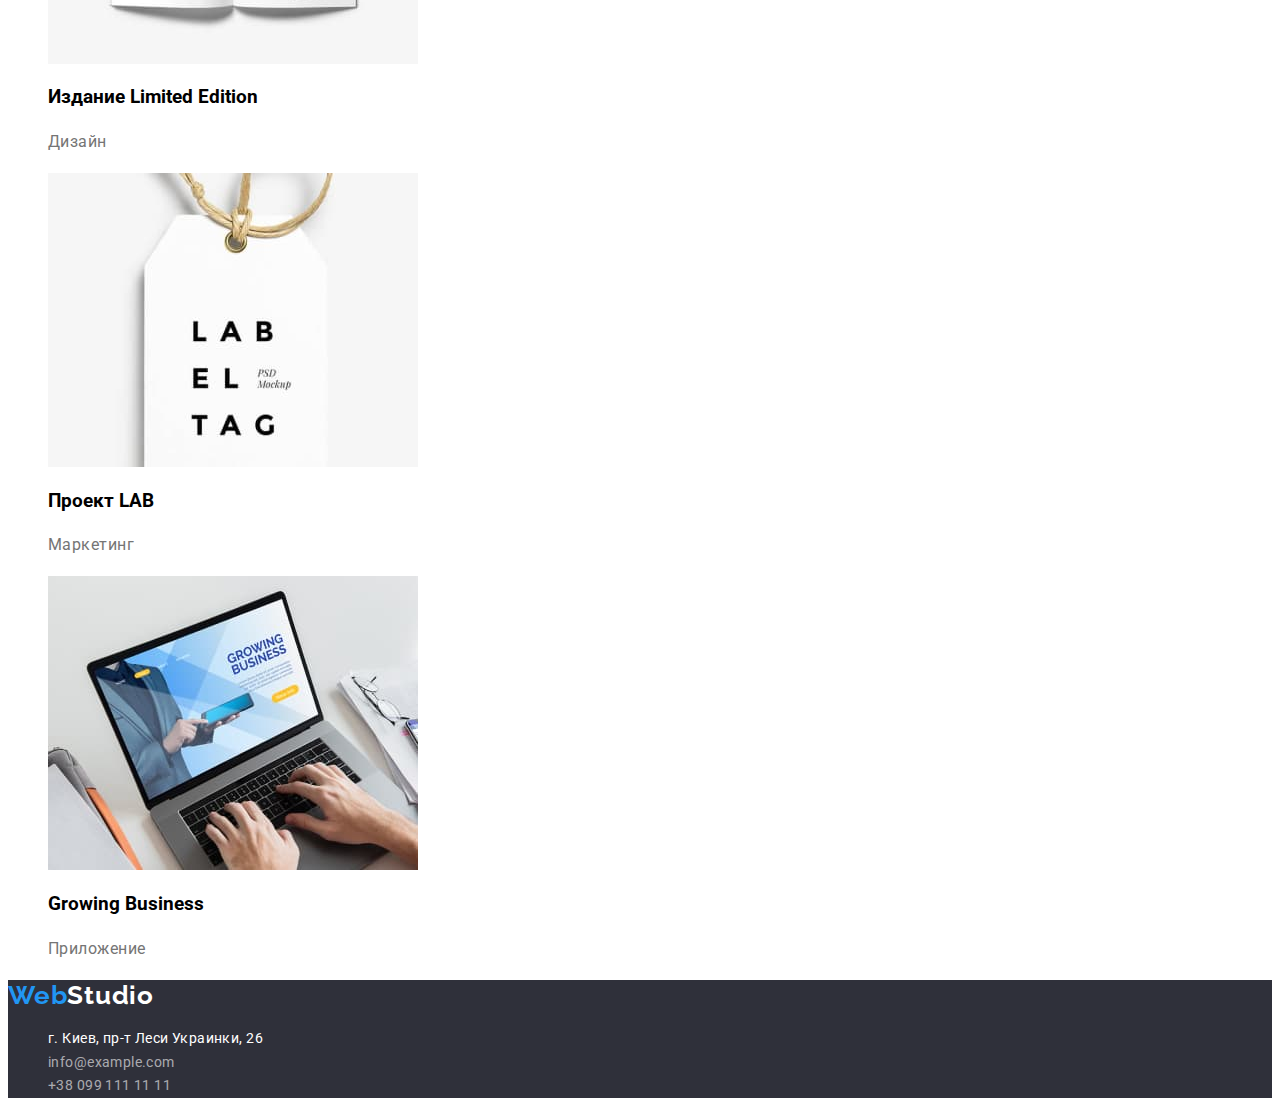
==== commit 63539d28: "виправляє стилі" ====
--- a/portfolio.html
+++ b/portfolio.html
@@ -57,34 +57,34 @@
                 <li class="projects-list-item">
                     <img src="./images/portfolio/technokriak.jpg" alt="Страница веб-сайта проекта Технокряк" width="370"
                         height="294">
-                    <h3 class="project-list-title">Технокряк</h3>
+                    <h3 class="projects-list-title">Технокряк</h3>
                     <p class="projects-list-descr">Веб-сайт</p>
                 </li>
                 <li class="projects-list-item">
                     <img src="./images/portfolio/basketball-poster.jpg" alt="Игроки команд играют в баскетбол"
                         width="370" height="294">
-                    <h3 class="project-list-title">Постер<span lang="en">New Orlean vs Golden Star</span> </h3>
+                    <h3 class="projects-list-title">Постер <span lang="en">New Orlean vs Golden Star</span> </h3>
                     <p class="projects-list-descr">Дизайн</p>
                 </li>
                 <li class="projects-list-item">
                     <img src="./images/portfolio/seafood.jpg" alt="Логотип ресторана" width="370" height="294">
-                    <h3 class="project-list-title">Ресторан <span lang="en">Seafood</span></h3>
+                    <h3 class="projects-list-title">Ресторан <span lang="en">Seafood</span></h3>
                     <p class="projects-list-descr">Приложение</p>
                 </li>
                 <li class="projects-list-item">
                     <img src="./images/portfolio/headphone.jpg" alt="Наушники" width="370" height="294">
-                    <h3 class="project-list-title">Проект <span lang="en">Prime</span></h3>
-                    <p class="projects-list-descr">Маркетингv</p>
+                    <h3 class="projects-list-title">Проект <span lang="en">Prime</span></h3>
+                    <p class="projects-list-descr">Маркетинг</p>
                 </li>
                 <li class="projects-list-item">
                     <img src="./images/portfolio/boxes.jpg" alt="Образцы коробок з логотипами" width="370" height="294">
-                    <h3 class="project-list-title">Проект <span lang="en">Boxes</span></h3>
+                    <h3 class="projects-list-title">Проект <span lang="en">Boxes</span></h3>
                     <p class="projects-list-descr">Приложение</p>
                 </li>
                 <li class="projects-list-item">
                     <img src="./images/portfolio/inspiration.jpg" alt="Приветственная страница веб-сайта" width="370"
                         height="294">
-                    <h3 class="project-list-title" lang="en">Inspiration has no Borders</h3>
+                    <h3 class="projects-list-title" lang="en">Inspiration has no Borders</h3>
                     <p class="projects-list-descr">Веб-сайт</p>
                 </li>
 
@@ -113,19 +113,18 @@
     </main>
 
     <footer class="footer">
-        <a class="logo link" href="./index.html"> Web<span>Studio</span></a>
+        <a class="logo link" href="./index.html">Web<span>Studio</span></a>
         <address>
             <ul class="main-contact list">
-                <li class="footer-location"> <a class="footer-location-link link"
-                        href="https://goo.gl/maps/r5K1gxjUBZvfCBvk8">г.
-                        Киев, пр-т Леси Украинки, 26</a>
+                <li class="footer-item"> <a class="footer-link footer-location link"
+                        href="https://goo.gl/maps/r5K1gxjUBZvfCBvk8">г. Киев, пр-т Леси Украинки, 26</a>
                 </li>
-
-                <li class="footer-mail"> <a class="footer-contact-link link"
+    
+                <li class="footer-mail"> <a class="footer-link footer-contact link"
                         href="mailto:info@example.com">info@example.com</a>
                 </li>
-
-                <li class="footer-phone"> <a class="footer-contact-link link" href="tel:+380991111111">+38 099 111 11
+    
+                <li class="footer-phone"> <a class="footer-link footer-contact link" href="tel:+380991111111">+38 099 111 11
                         11</a>
                 </li>
             </ul>
--- a/css/style.css
+++ b/css/style.css
@@ -213,13 +213,29 @@
   background: var(--footer-bgr);
 }
 
-.footer-location-link {
+.footer-link {
   font-weight: 400;
   font-style: normal;
   font-size: var(--main-font-size);
   line-height: 1.71;
+  letter-spacing: var(--main-letter-spacing);
+}
+
+.footer-location {
+  color: var(--accent-content-color);
+}
+
+.footer-contact {
+  color: var(--footer-link-color);
+}
+
+/*.footer-location-link {
+  font-weight: 400;
+  font-style: normal;
+  font-size: var(--main-font-size);
+  line-height: 1.71;
   /* or 171% */
-  letter-spacing: var(--main-letter-spacing);
+/*letter-spacing: var(--main-letter-spacing);
   color: var(--accent-content-color);
 }
 .footer-contact-link {
@@ -228,9 +244,9 @@
   font-size: var(--main-font-size);
   line-height: 1.71;
   /* or 171% */
-  letter-spacing: var(--main-letter-spacing);
+/*letter-spacing: var(--main-letter-spacing);
   color: var(--footer-link-color);
-}
+} */
 
 /*=====================PORTFOLIO======================*/
 /*=====================NAVIGATION====================*/
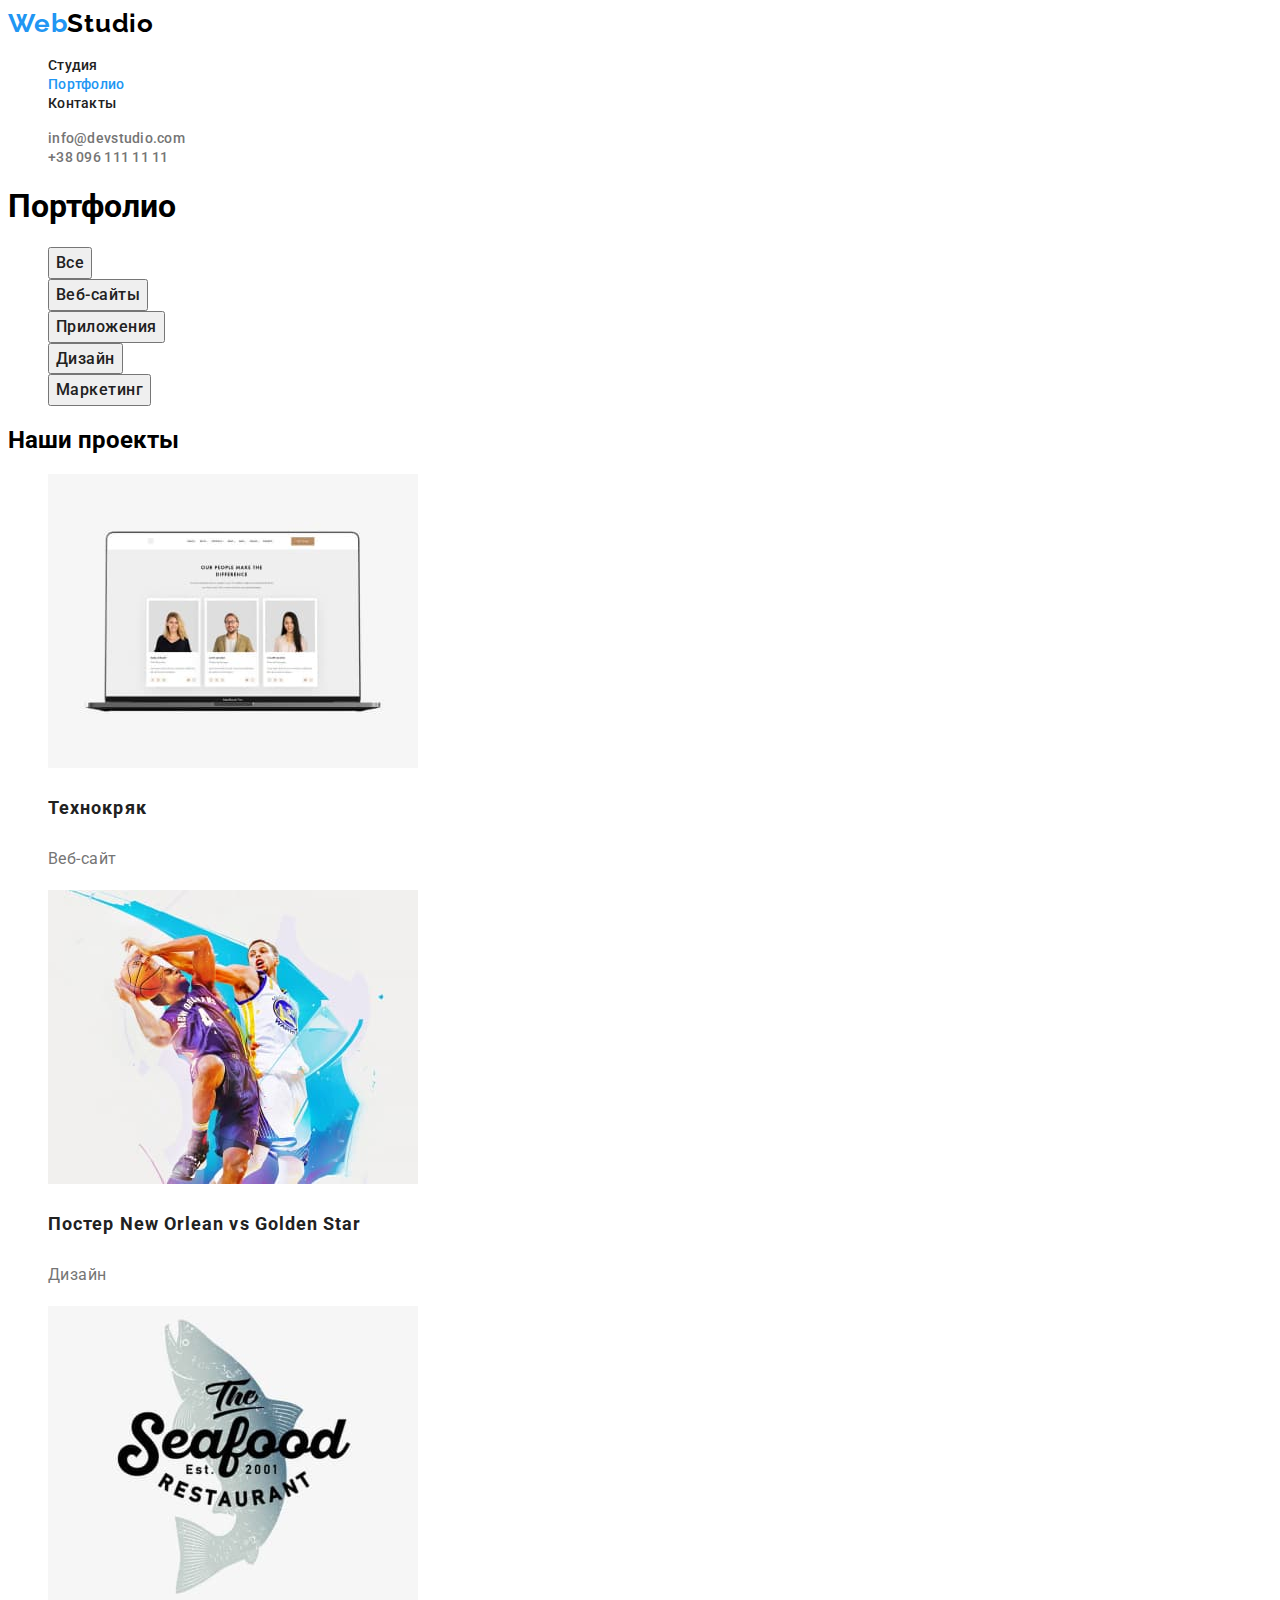
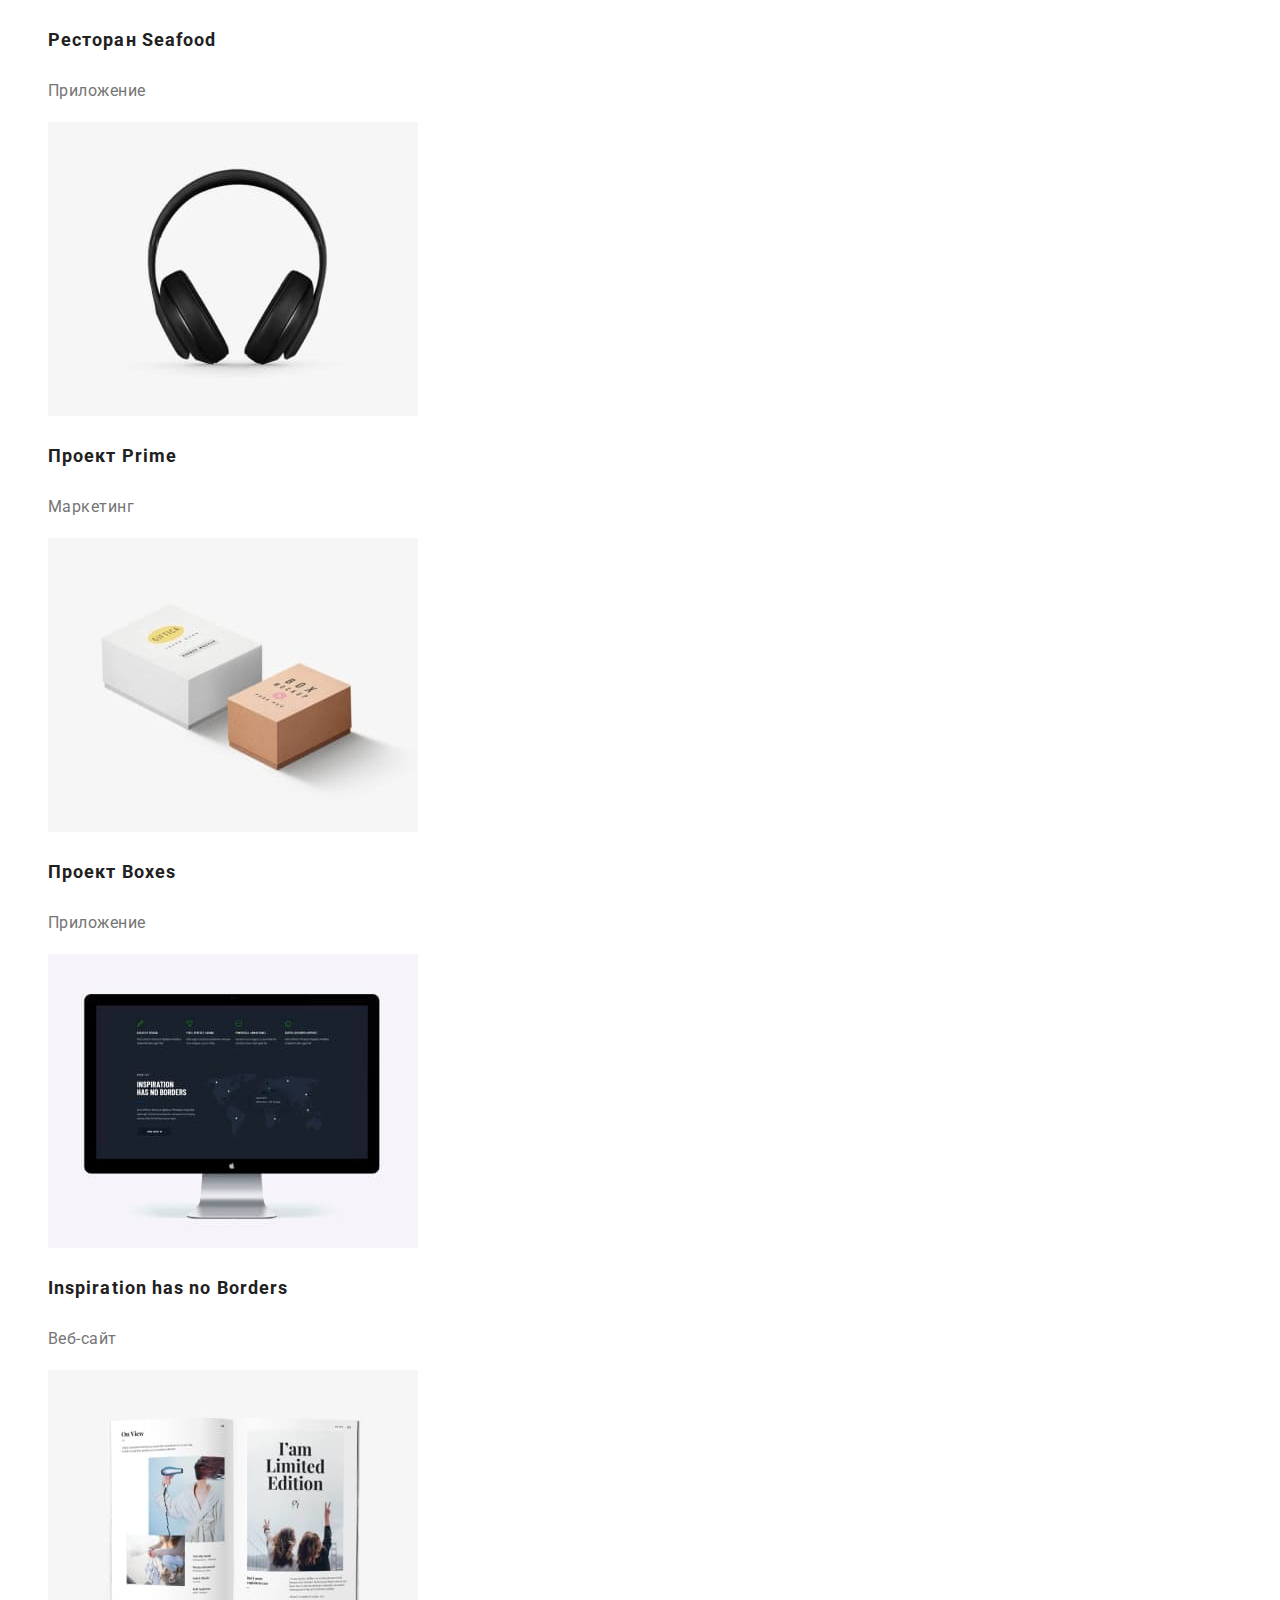
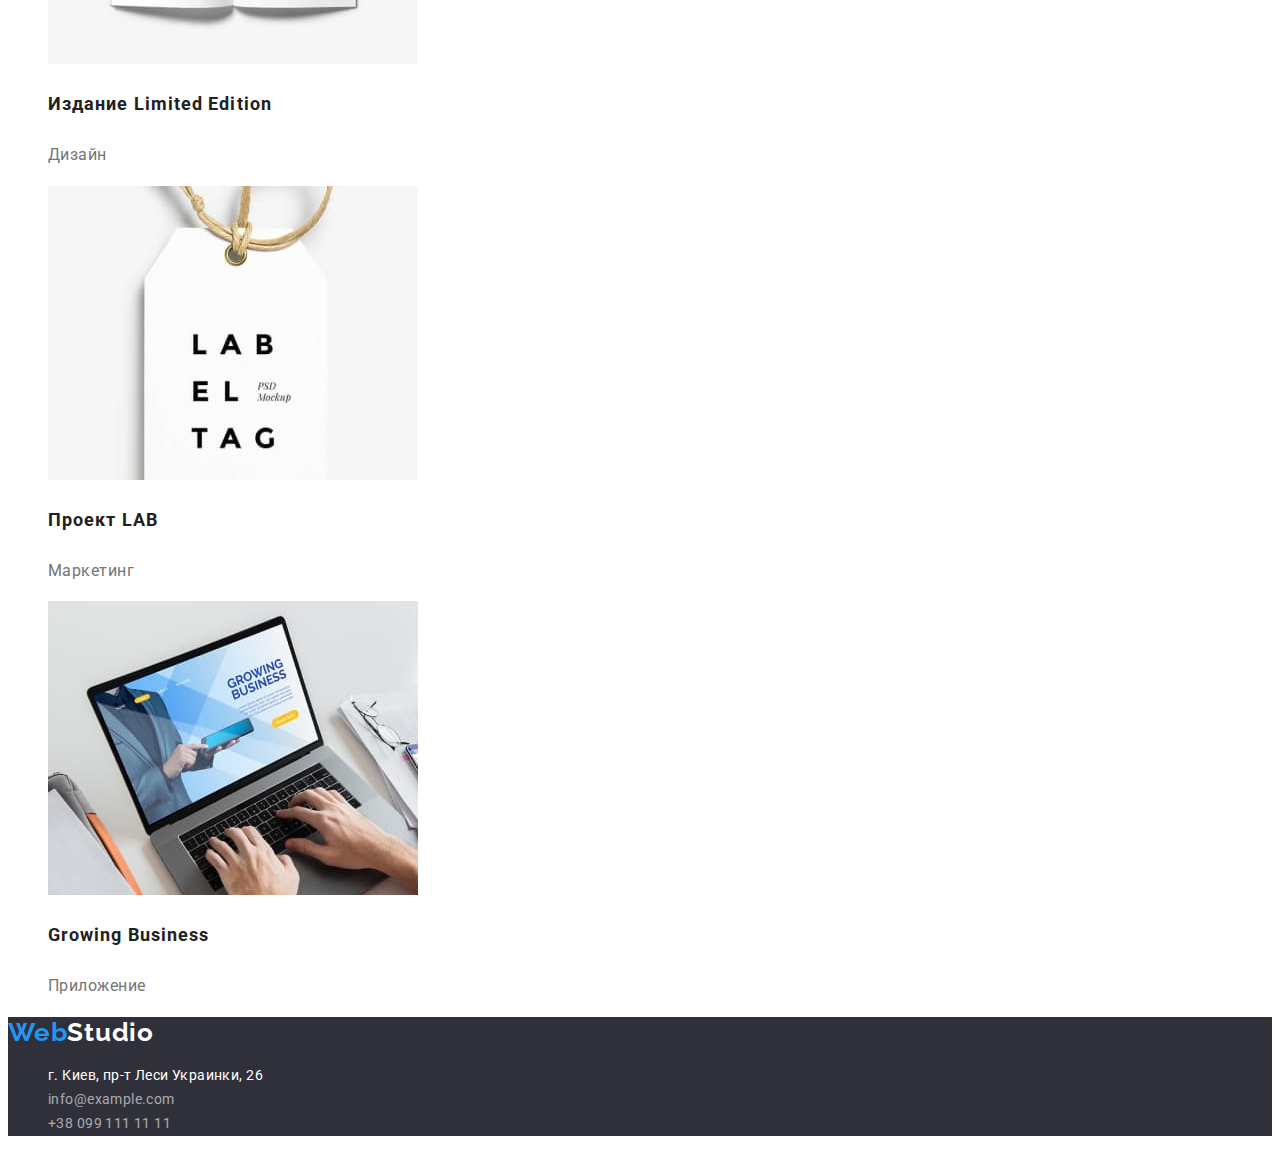
==== commit 5e3f029f: "Update portfolio.html" ====
--- a/portfolio.html
+++ b/portfolio.html
@@ -91,19 +91,19 @@
                 <li class="projects-list-item">
                     <img src="./images/portfolio/magazine.jpg" alt="Развертка печатного издания" width="370"
                         height="294">
-                    <h3 class="project-list-title">Издание <span lang="en">Limited Edition</span></h3>
+                    <h3 class="projects-list-title">Издание <span lang="en">Limited Edition</span></h3>
                     <p class="projects-list-descr">Дизайн</p>
                 </li>
 
                 <li class="projects-list-item">
                     <img src="./images/portfolio/label-tag.jpg" alt="Етикетка бренда" width="370" height="294">
-                    <h3 class="project-list-title">Проект <span lang="en">LAB</span></h3>
+                    <h3 class="projects-list-title">Проект <span lang="en">LAB</span></h3>
                     <p class="projects-list-descr">Маркетинг</p>
                 </li>
                 <li class="projects-list-item">
                     <img src="./images/portfolio/growing-business.jpg"
                         alt="Приветственная страница приложения на лептопе" width="370" height="294">
-                    <h3 class="project-list-title" lang="en"> Growing Business</h3>
+                    <h3 class="projects-list-title" lang="en"> Growing Business</h3>
                     <p class="projects-list-descr">Приложение</p>
                 </li>
             </ul>
@@ -119,12 +119,13 @@
                 <li class="footer-item"> <a class="footer-link footer-location link"
                         href="https://goo.gl/maps/r5K1gxjUBZvfCBvk8">г. Киев, пр-т Леси Украинки, 26</a>
                 </li>
-    
+
                 <li class="footer-mail"> <a class="footer-link footer-contact link"
                         href="mailto:info@example.com">info@example.com</a>
                 </li>
-    
-                <li class="footer-phone"> <a class="footer-link footer-contact link" href="tel:+380991111111">+38 099 111 11
+
+                <li class="footer-phone"> <a class="footer-link footer-contact link" href="tel:+380991111111">+38 099
+                        111 11
                         11</a>
                 </li>
             </ul>
